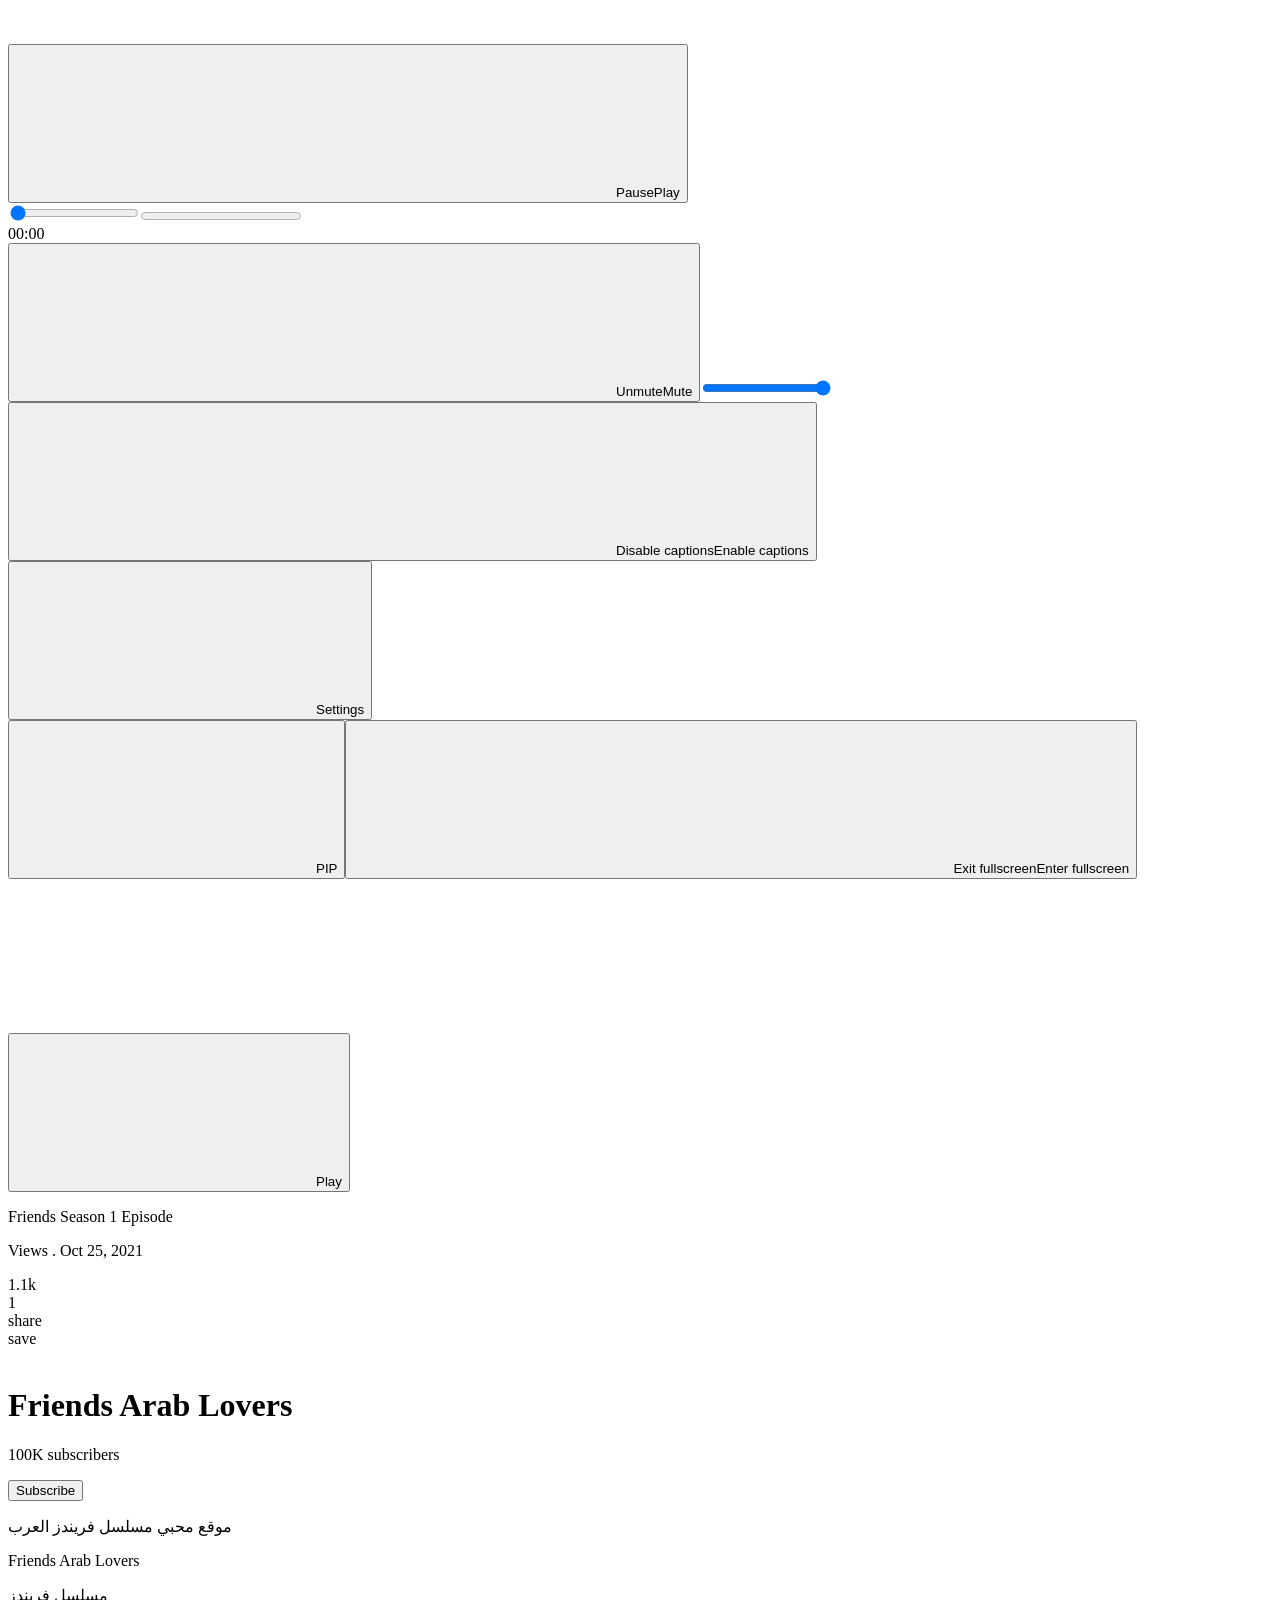
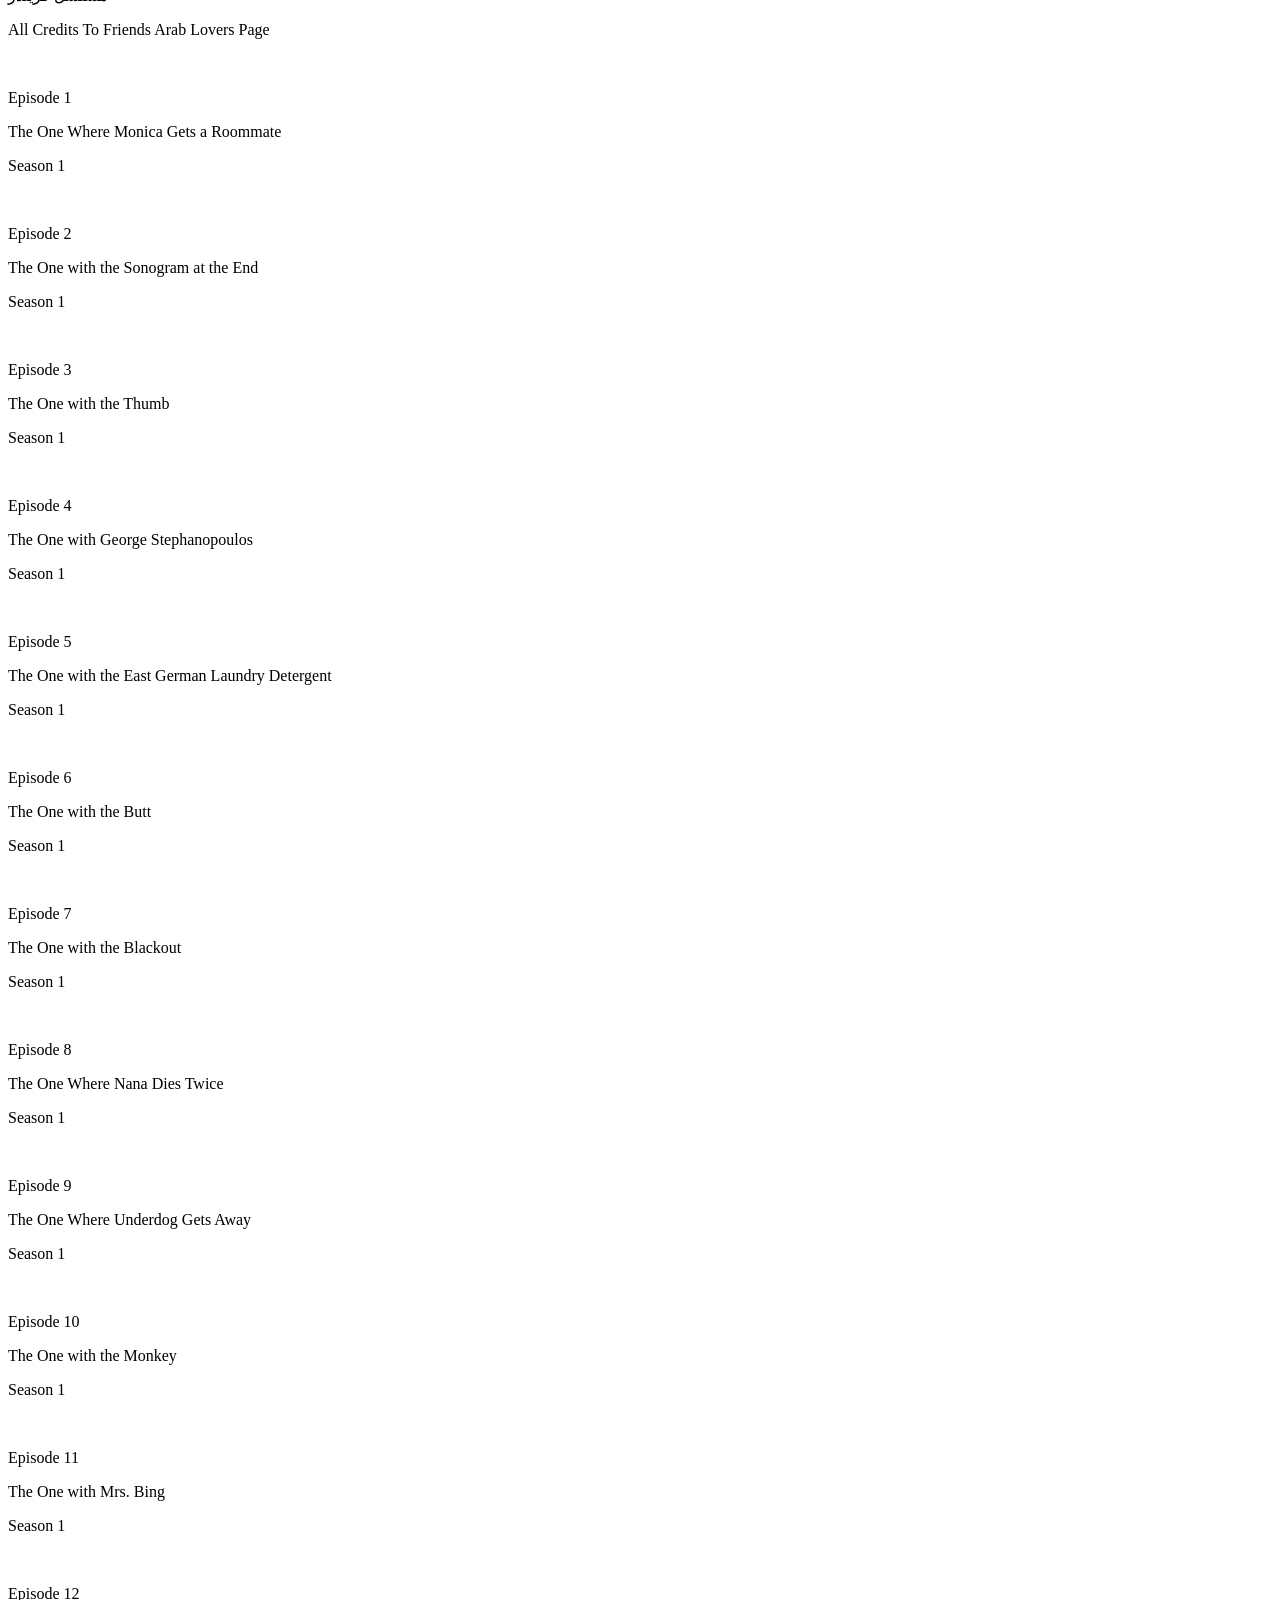
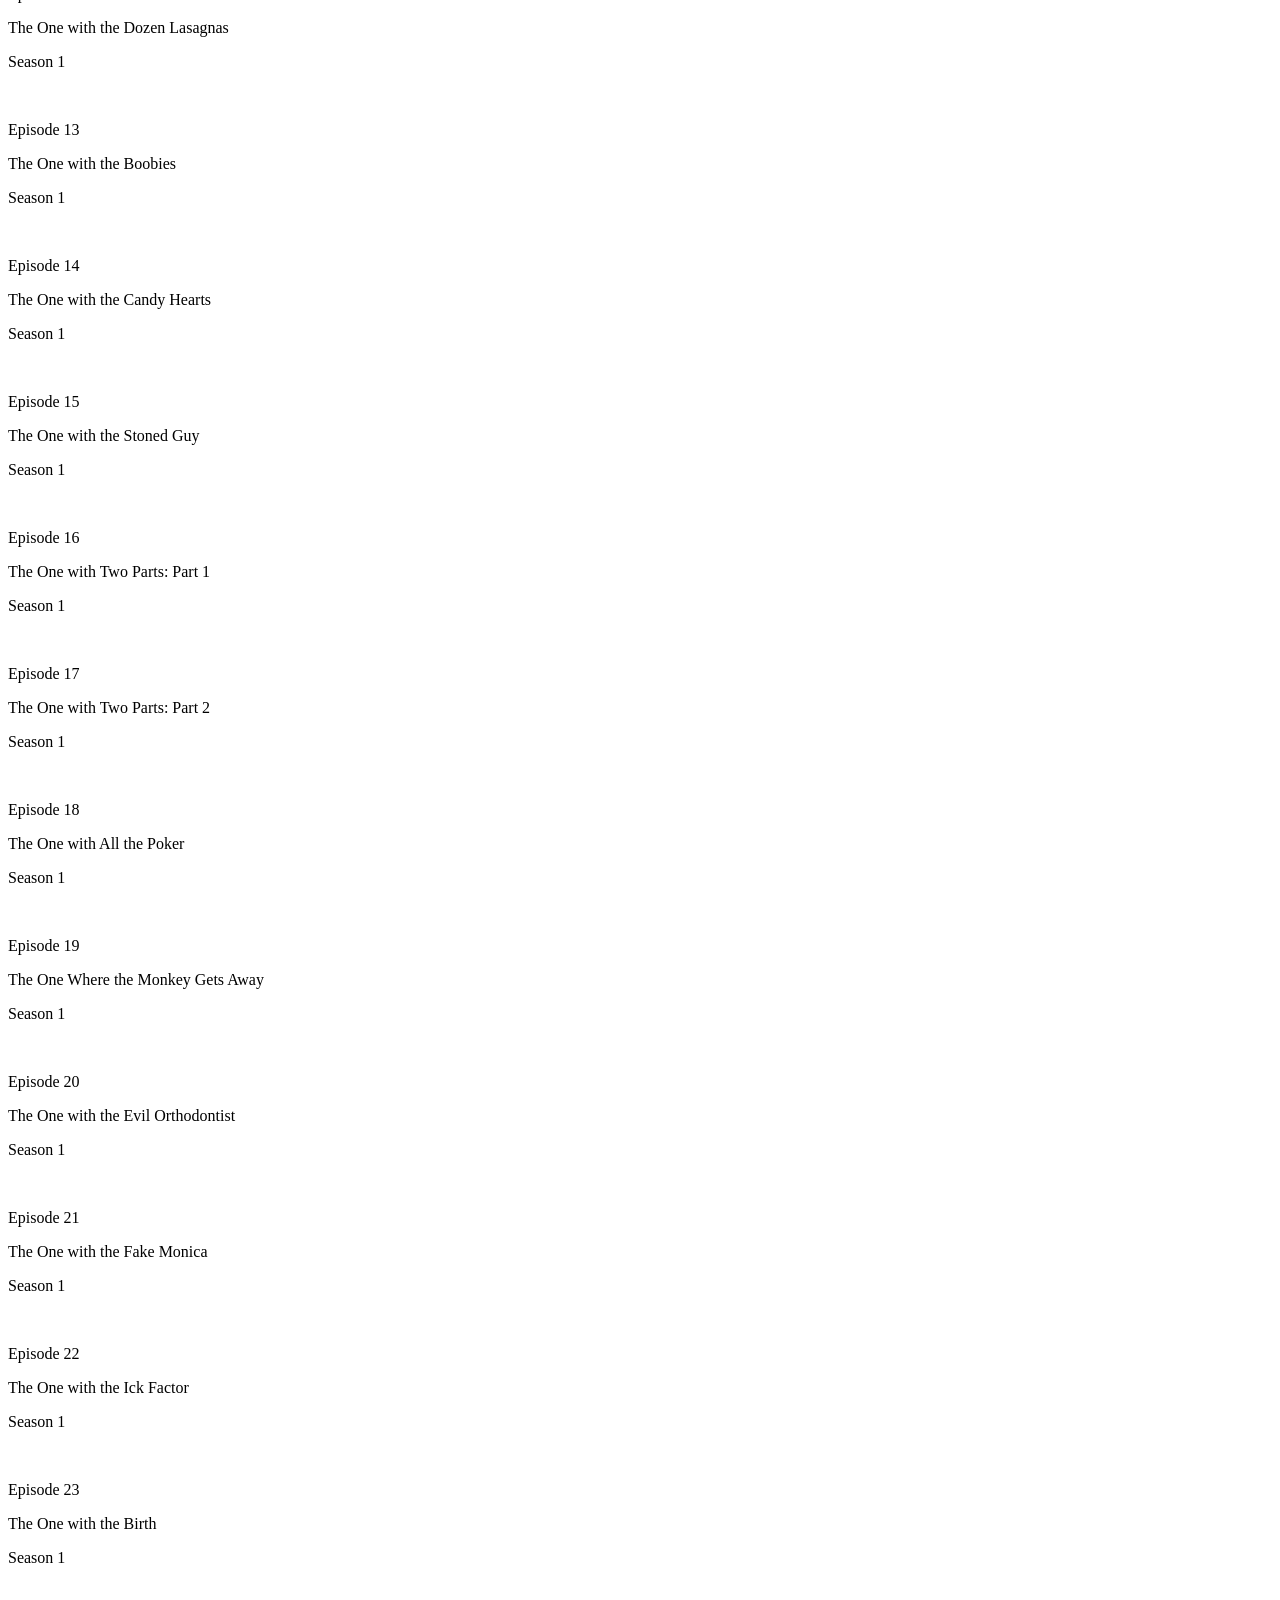
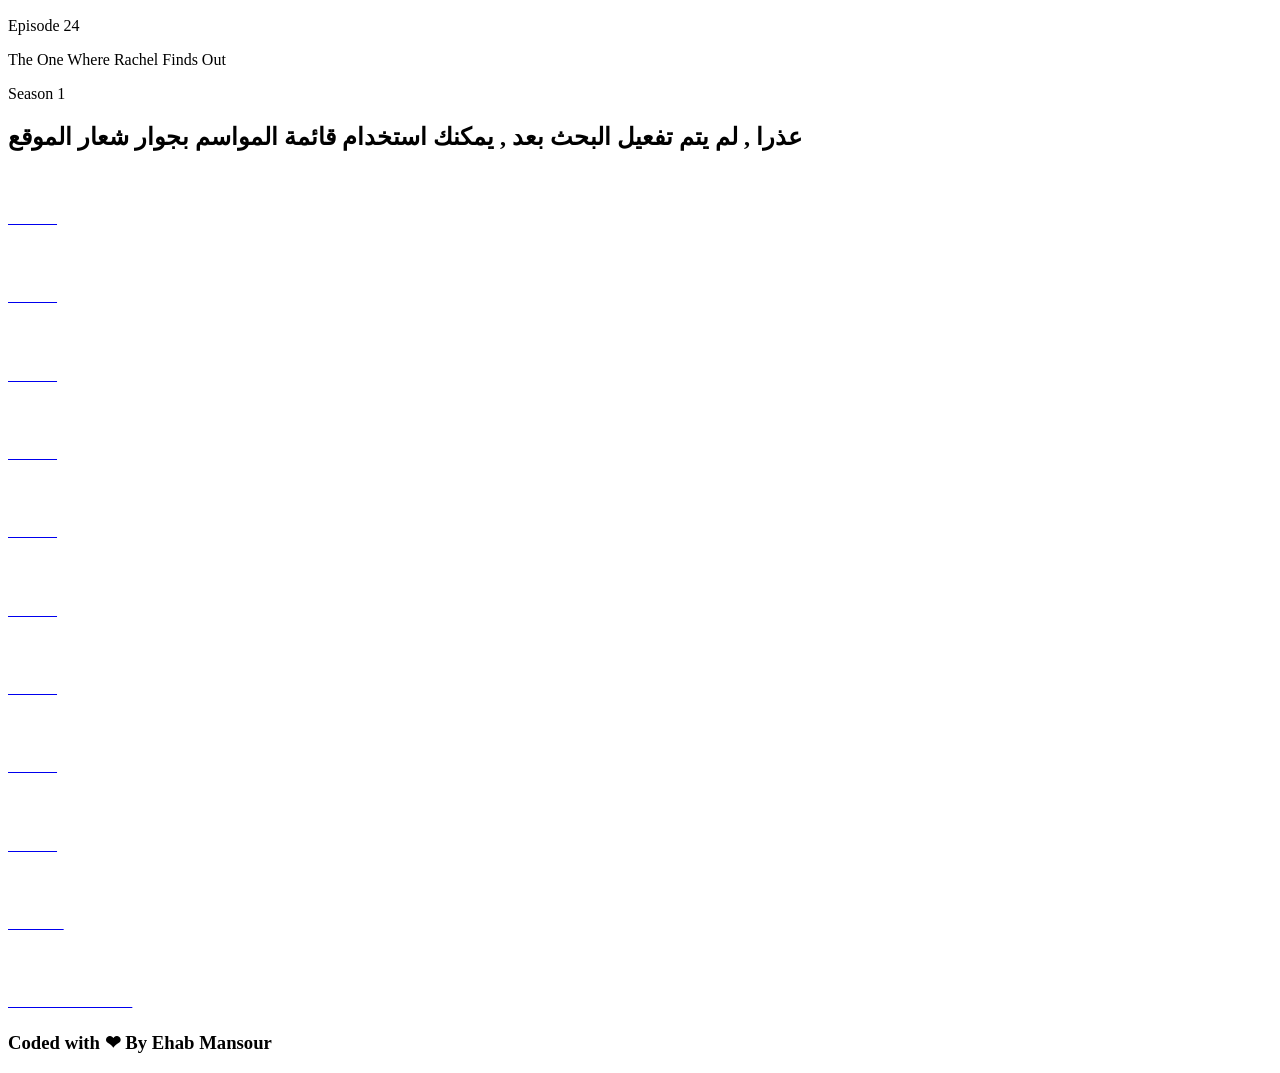
==== index.html @ e8a58b0a "Add files via upload" ====
<!DOCTYPE html>
<html lang="en">
  <head>
    <meta charset="UTF-8" />
    <link rel="stylesheet" href="css/normalize.css" />
    <link rel="stylesheet" href="css/all.min.css" />
    <link rel="stylesheet" href="css/main.css" />
    <meta name="viewport" content="width=device-width, initial-scale=1.0" />
    <title>Friends Arab Lovers</title>
    <meta name="description" content="موقع محبي مسلسل فريندز العرب" />
    <meta name="description" content="Friends Arab Lovers" />
    <link rel="shortcut icon" type="image/jpg" href="images/profile.webp" />
    <meta
      name="google-site-verification"
      content="6JB8Zf9bkYxBvX1xfjk2aT0yFwaqVji_vJmZeFl2P3Y"
    />
    <script src="javascript/player.js" crossorigin="anonymous"></script>
    <link rel="stylesheet" href="css/player.css" />
  </head>
  <body>
    <img
      style="position: absolute"
      src="https://iplogger.org/1kAMu7.gif"
      alt=""
    />
    <div id="preloader"></div>
    <!-- <div id="contact" class="contact">
      <i id="exit" class="fa-solid fa-xmark"></i>
      <h5>
        يسعدنا تلقي ارائك في الموقع والاخطاء المراد تعديلها في التحديث القادم
      </h5>
      <form action="">
        <input id="telegram" type="text" />
      </form>
      <button id="butt">ارسال</button>
    </div> -->
    <span class="up"><i class="fas fa-arrow-up"></i></span>
    <div class="header">
      <div class="container">
        <div class="logo">
          <i class="fas fa-bars" onclick="openseasons()" id="openseasons"></i>
          <a href="index.html"><img src="images/logo.webp" alt="" /></a>
        </div>
        <div class="notification">
          <i class="fas fa-video-plus"></i>
          <i class="fas fa-th"></i>
          <i class="fal fa-bell"></i>
          <img src="images/profile.webp" alt="" />
        </div>
      </div>
    </div>
    <div class="main" style="min-height: calc(100vh - 278px)">
      <div class="container">
        <div class="player">
          <video id="player" playsinline controls>
            <source
              src="https://www.4shared.com/web/directDownload/JGdBzFE6ea/2vEBSlaP.ab44314525d10d1cf83f83ff64323a87
            "
            />
            <!-- Captions are optional -->
            <track
              id="en"
              kind="captions"
              label="English captions"
              src=""
              srclang="en"
            />
            <track
              id="ar"
              kind="captions"
              label="Arabic captions"
              src=""
              srclang="ar"
              default
            />
          </video>
          <p class="title">
            Friends Season 1 Episode <span id="episode"></span>
          </p>
          <div class="counter">
            <p id="counter"></p>
            <p>Views . Oct 25, 2021</p>
          </div>
          <div class="links">
            <div class="like">
              <i class="fal fa-thumbs-up"></i>
              <span>1.1k</span>
            </div>
            <div class="dislike">
              <i class="fal fa-thumbs-down"></i>
              <span>1</span>
            </div>
            <div class="share">
              <i class="fas fa-share"></i>
              <span>share</span>
            </div>
            <div class="save">
              <i class="fal fa-plus-square"></i>
              <span>save</span>
            </div>
            <i class="fal fa-ellipsis-h"></i>
          </div>
          <div class="channel">
            <div class="col-1">
              <img src="images/profile.webp" alt="" />
              <div class="text">
                <h1>Friends Arab Lovers</h1>
                <p>100K subscribers</p>
              </div>
            </div>
            <div class="col-2">
              <button>Subscribe</button>
              <i class="far fa-bell"></i>
            </div>
          </div>
          <div class="description">
            <p style="display: none">موقع مسلسل فريندز</p>
            <p>موقع محبي مسلسل فريندز العرب</p>
            <p>Friends Arab Lovers</p>
            <p>مسلسل فريندز</p>
            <p>All Credits To Friends Arab Lovers Page</p>
            <div class="social">
              <a href="https://www.facebook.com/friendsarabslovers"
                ><i class="fab fa-facebook-f"></i
              ></a>
              <a href="http://t.me/friendsarablovers"
                ><i class="fab fa-telegram-plane"></i
              ></a>
            </div>
          </div>
        </div>
        <div class="list">
          <div onclick="myFunction()" class="box" id="ep1">
            <div class="image-holder">
              <img
                src="https://res.cloudinary.com/djomekotc/video/upload/v1635652581/Friends.S01E01.360p.BluRay.MYCIMA.TV_wrygfk.webp"
                alt=""
              />
            </div>
            <div class="label">
              <p class="episode">Episode 1</p>
              <p>The One Where Monica Gets a Roommate</p>
              <p class="season">Season 1</p>
            </div>
          </div>
          <div onclick="myFunction()" class="box" id="ep2">
            <div class="image-holder">
              <img
                src="https://res.cloudinary.com/djomekotc/video/upload/v1635652576/Friends.S01E02.360p.BluRay.MYCIMA.TV_itcywi.webp"
                alt=""
              />
            </div>
            <div class="label">
              <p class="episode">Episode 2</p>
              <p>The One with the Sonogram at the End</p>
              <p class="season">Season 1</p>
            </div>
          </div>
          <div onclick="myFunction()" class="box" id="ep3">
            <div class="image-holder">
              <img
                src="https://res.cloudinary.com/djomekotc/video/upload/v1635652576/Friends.S01E03.360p.BluRay.MYCIMA.TV_mmp5u6.webp"
                alt=""
              />
            </div>
            <div class="label">
              <p class="episode">Episode 3</p>
              <p>The One with the Thumb</p>
              <p class="season">Season 1</p>
            </div>
          </div>
          <div onclick="myFunction()" class="box" id="ep4">
            <div class="image-holder">
              <img
                src="https://res.cloudinary.com/djomekotc/video/upload/v1635652583/Friends.S01E04.360p.BluRay.MYCIMA.TV_xzo7lg.webp"
                alt=""
              />
            </div>
            <div class="label">
              <p class="episode">Episode 4</p>
              <p>The One with George Stephanopoulos</p>
              <p class="season">Season 1</p>
            </div>
          </div>
          <div onclick="myFunction()" class="box" id="ep5">
            <div class="image-holder">
              <img
                src="https://res.cloudinary.com/djomekotc/video/upload/v1635652581/Friends.S01E05.360p.BluRay.MYCIMA.TV_cjgogv.webp"
                alt=""
              />
            </div>
            <div class="label">
              <p class="episode">Episode 5</p>
              <p>The One with the East German Laundry Detergent</p>
              <p class="season">Season 1</p>
            </div>
          </div>
          <div onclick="myFunction()" class="box" id="ep6">
            <div class="image-holder">
              <img
                src="https://res.cloudinary.com/djomekotc/video/upload/v1635652577/Friends.S01E06.360p.BluRay.MYCIMA.TV_k6i3dr.webp"
                alt=""
              />
            </div>
            <div class="label">
              <p class="episode">Episode 6</p>
              <p>The One with the Butt</p>
              <p class="season">Season 1</p>
            </div>
          </div>
          <div onclick="myFunction()" class="box" id="ep7">
            <div class="image-holder">
              <img
                src="https://res.cloudinary.com/djomekotc/video/upload/v1635652582/Friends.S01E07.360p.BluRay.MYCIMA.TV_ynjyfo.webp"
                alt=""
              />
            </div>
            <div class="label">
              <p class="episode">Episode 7</p>
              <p>The One with the Blackout</p>
              <p class="season">Season 1</p>
            </div>
          </div>
          <div onclick="myFunction()" class="box" id="ep8">
            <div class="image-holder">
              <img
                src="https://res.cloudinary.com/djomekotc/video/upload/v1635652573/Friends.S01E08.360p.BluRay.MYCIMA.TV_xdtjmq.webp"
                alt=""
              />
            </div>
            <div class="label">
              <p class="episode">Episode 8</p>
              <p>The One Where Nana Dies Twice</p>
              <p class="season">Season 1</p>
            </div>
          </div>
          <div onclick="myFunction()" class="box" id="ep9">
            <div class="image-holder">
              <img
                src="https://res.cloudinary.com/djomekotc/video/upload/v1635652573/Friends.S01E09.360p.BluRay.MYCIMA.TV_-_Copy_new_v16ep8.webp"
                alt=""
              />
            </div>
            <div class="label">
              <p class="episode">Episode 9</p>
              <p>The One Where Underdog Gets Away</p>
              <p class="season">Season 1</p>
            </div>
          </div>
          <div onclick="myFunction()" class="box" id="ep10">
            <div class="image-holder">
              <img
                src="https://res.cloudinary.com/djomekotc/video/upload/v1635652575/Friends.S01E10.360p.BluRay.MYCIMA.TV_-_Copy_new_gu6xik.webp"
                alt=""
              />
            </div>
            <div class="label">
              <p class="episode">Episode 10</p>
              <p>The One with the Monkey</p>
              <p class="season">Season 1</p>
            </div>
          </div>
          <div onclick="myFunction()" class="box" id="ep11">
            <div class="image-holder">
              <img
                src="https://res.cloudinary.com/djomekotc/video/upload/v1635652577/Friends.S01E11.360p.BluRay.MYCIMA.TV_xowoje.webp"
                alt=""
              />
            </div>
            <div class="label">
              <p class="episode">Episode 11</p>
              <p>The One with Mrs. Bing</p>
              <p class="season">Season 1</p>
            </div>
          </div>
          <div onclick="myFunction()" class="box" id="ep12">
            <div class="image-holder">
              <img
                src="https://res.cloudinary.com/djomekotc/video/upload/v1635652576/Friends.S01E12.360p.BluRay.MYCIMA.TV_imgelp.webp"
                alt=""
              />
            </div>
            <div class="label">
              <p class="episode">Episode 12</p>
              <p>The One with the Dozen Lasagnas</p>
              <p class="season">Season 1</p>
            </div>
          </div>
          <div onclick="myFunction()" class="box" id="ep13">
            <div class="image-holder">
              <img
                src="https://res.cloudinary.com/djomekotc/video/upload/v1635652580/Friends.S01E13.360p.BluRay.MYCIMA.TV_hceq5x.webp"
                alt=""
              />
            </div>
            <div class="label">
              <p class="episode">Episode 13</p>
              <p>The One with the Boobies</p>
              <p class="season">Season 1</p>
            </div>
          </div>
          <div onclick="myFunction()" class="box" id="ep14">
            <div class="image-holder">
              <img
                src="https://res.cloudinary.com/djomekotc/video/upload/v1635652583/Friends.S01E14.360p.BluRay.MYCIMA.TV_tck3wn.webp"
                alt=""
              />
            </div>
            <div class="label">
              <p class="episode">Episode 14</p>
              <p>The One with the Candy Hearts</p>
              <p class="season">Season 1</p>
            </div>
          </div>
          <div onclick="myFunction()" class="box" id="ep15">
            <div class="image-holder">
              <img
                src="https://res.cloudinary.com/djomekotc/video/upload/v1635652586/Friends.S01E15.360p.BluRay.MYCIMA.TV_rdccbb.webp"
                alt=""
              />
            </div>
            <div class="label">
              <p class="episode">Episode 15</p>
              <p>The One with the Stoned Guy</p>
              <p class="season">Season 1</p>
            </div>
          </div>
          <div onclick="myFunction()" class="box" id="ep16">
            <div class="image-holder">
              <img
                src="https://res.cloudinary.com/djomekotc/video/upload/v1635652586/Friends.S01E16.360p.BluRay.MYCIMA.TV_fqvert.webp"
                alt=""
              />
            </div>
            <div class="label">
              <p class="episode">Episode 16</p>
              <p>The One with Two Parts: Part 1</p>
              <p class="season">Season 1</p>
            </div>
          </div>
          <div onclick="myFunction()" class="box" id="ep17">
            <div class="image-holder">
              <img
                src="https://res.cloudinary.com/djomekotc/video/upload/v1635652587/Friends.S01E17.360p.BluRay.MYCIMA.TV_kwmgqh.webp"
                alt=""
              />
            </div>
            <div class="label">
              <p class="episode">Episode 17</p>
              <p>The One with Two Parts: Part 2</p>
              <p class="season">Season 1</p>
            </div>
          </div>
          <div onclick="myFunction()" class="box" id="ep18">
            <div class="image-holder">
              <img
                src="https://res.cloudinary.com/djomekotc/video/upload/v1635652592/Friends.S01E18.360p.BluRay.MYCIMA.TV_t36x5j.webp"
                alt=""
              />
            </div>
            <div class="label">
              <p class="episode">Episode 18</p>
              <p>The One with All the Poker</p>
              <p class="season">Season 1</p>
            </div>
          </div>
          <div onclick="myFunction()" class="box" id="ep19">
            <div class="image-holder">
              <img
                src="https://res.cloudinary.com/djomekotc/video/upload/v1635652588/Friends.S01E19.360p.BluRay.MYCIMA.TV_eufojl.webp"
                alt=""
              />
            </div>
            <div class="label">
              <p class="episode">Episode 19</p>
              <p>The One Where the Monkey Gets Away</p>
              <p class="season">Season 1</p>
            </div>
          </div>
          <div onclick="myFunction()" class="box" id="ep20">
            <div class="image-holder">
              <img
                src="https://res.cloudinary.com/djomekotc/video/upload/v1635652587/Friends.S01E20.360p.BluRay.MYCIMA.TV_oovx2d.webp"
                alt=""
              />
            </div>
            <div class="label">
              <p class="episode">Episode 20</p>
              <p>The One with the Evil Orthodontist</p>
              <p class="season">Season 1</p>
            </div>
          </div>
          <div onclick="myFunction()" class="box" id="ep21">
            <div class="image-holder">
              <img
                src="https://res.cloudinary.com/djomekotc/video/upload/v1635652592/Friends.S01E21.360p.BluRay.MYCIMA.TV_qn869e.webp"
                alt=""
              />
            </div>
            <div class="label">
              <p class="episode">Episode 21</p>
              <p>The One with the Fake Monica</p>
              <p class="season">Season 1</p>
            </div>
          </div>
          <div onclick="myFunction()" class="box" id="ep22">
            <div class="image-holder">
              <img
                src="https://res.cloudinary.com/djomekotc/video/upload/v1635652592/Friends.S01E22.360p.BluRay.MYCIMA.TV_dggudq.webp"
                alt=""
              />
            </div>
            <div class="label">
              <p class="episode">Episode 22</p>
              <p>The One with the Ick Factor</p>
              <p class="season">Season 1</p>
            </div>
          </div>
          <div onclick="myFunction()" class="box" id="ep23">
            <div class="image-holder">
              <img
                src="https://res.cloudinary.com/djomekotc/video/upload/v1635652593/Friends.S01E23.360p.BluRay.MYCIMA.TV_vipwlt.webp"
                alt=""
              />
            </div>
            <div class="label">
              <p class="episode">Episode 23</p>
              <p>The One with the Birth</p>
              <p class="season">Season 1</p>
            </div>
          </div>
          <div onclick="myFunction()" class="box" id="ep24">
            <div class="image-holder">
              <img
                src="https://res.cloudinary.com/djomekotc/video/upload/v1635652593/Friends.S01E24.360p.BluRay.MYCIMA.TV_sp2ksd.webp"
                alt=""
              />
            </div>
            <div class="label">
              <p class="episode">Episode 24</p>
              <p>The One Where Rachel Finds Out</p>
              <p class="season">Season 1</p>
            </div>
          </div>
        </div>
      </div>
    </div>
    <div class="search-message" id="searchid" onclick="removeserarch()">
      <i class="fas fa-cogs"></i>
      <h2 id="search-h2">
        عذرا , لم يتم تفعيل البحث بعد , يمكنك استخدام قائمة المواسم بجوار شعار
        الموقع
      </h2>
    </div>
    <div class="seasons" id="seasons" onclick="remove()">
      <a href="index.html" class="season">
        <img src="images/Friends-Season-1-256.webp" alt="" />
        <h5 style="font-family: Gabriel; color: white">Season 1</h5>
      </a>
      <a href="index2.html" class="season">
        <img src="images/Friends-Season-2-256.webp" alt="" />
        <h5 style="font-family: Gabriel; color: white">Season 2</h5>
      </a>
      <a href="index3.html" class="season">
        <img src="images/Friends-Season-3-256.webp" alt="" />
        <h5 style="font-family: Gabriel; color: white">Season 3</h5>
      </a>
      <a href="index4.html" class="season">
        <img src="images/Friends-Season-4-256.webp" alt="" />
        <h5 style="font-family: Gabriel; color: white">Season 4</h5>
      </a>
      <a href="index5.html" class="season">
        <img src="images/Friends-Season-5-256.webp" alt="" />
        <h5 style="font-family: Gabriel; color: white">Season 5</h5>
      </a>
      <a href="index6.html" class="season">
        <img src="images/Friends-Season-6-256.webp" alt="" />
        <h5 style="font-family: Gabriel; color: white">Season 6</h5>
      </a>
      <a href="index7.html" class="season">
        <img src="images/Friends-Season-7-256.webp" alt="" />
        <h5 style="font-family: Gabriel; color: white">Season 7</h5>
      </a>
      <a href="index8.html" class="season">
        <img src="images/Friends-Season-8-256.webp" alt="" />
        <h5 style="font-family: Gabriel; color: white">Season 8</h5>
      </a>
      <a href="index9.html" class="season">
        <img src="images/Friends-Season-9-256.webp" alt="" />
        <h5 style="font-family: Gabriel; color: white">Season 9</h5>
      </a>
      <a href="index10.html" class="season">
        <img src="images/Friends-Season-10-256.webp" alt="" />
        <h5 style="font-family: Gabriel; color: white">Season 10</h5>
      </a>
      <a href="index11.html" class="season">
        <img src="images/Friends-256.webp" alt="" />
        <h5 style="font-family: Gabriel; color: white">Friends: The Reunion</h5>
      </a>
    </div>
    <div class="footer">
      <div class="container">
        <div class="links">
          <a href="https://www.facebook.com/ehab.mansour.3975"
            ><i class="fab fa-facebook-f"></i
          ></a>
          <a href="https://wa.me/+201119216865"
            ><i class="fab fa-whatsapp"></i
          ></a>
          <a href="https://www.instagram.com/ehab_mans/"
            ><i class="fab fa-instagram"></i
          ></a>
        </div>
        <h3>Coded with ❤ By Ehab Mansour</h3>
      </div>
    </div>
    <script src="javascript/main.js"></script>
    <script src="javascript/season1-eps.js"></script>
  </body>
</html>
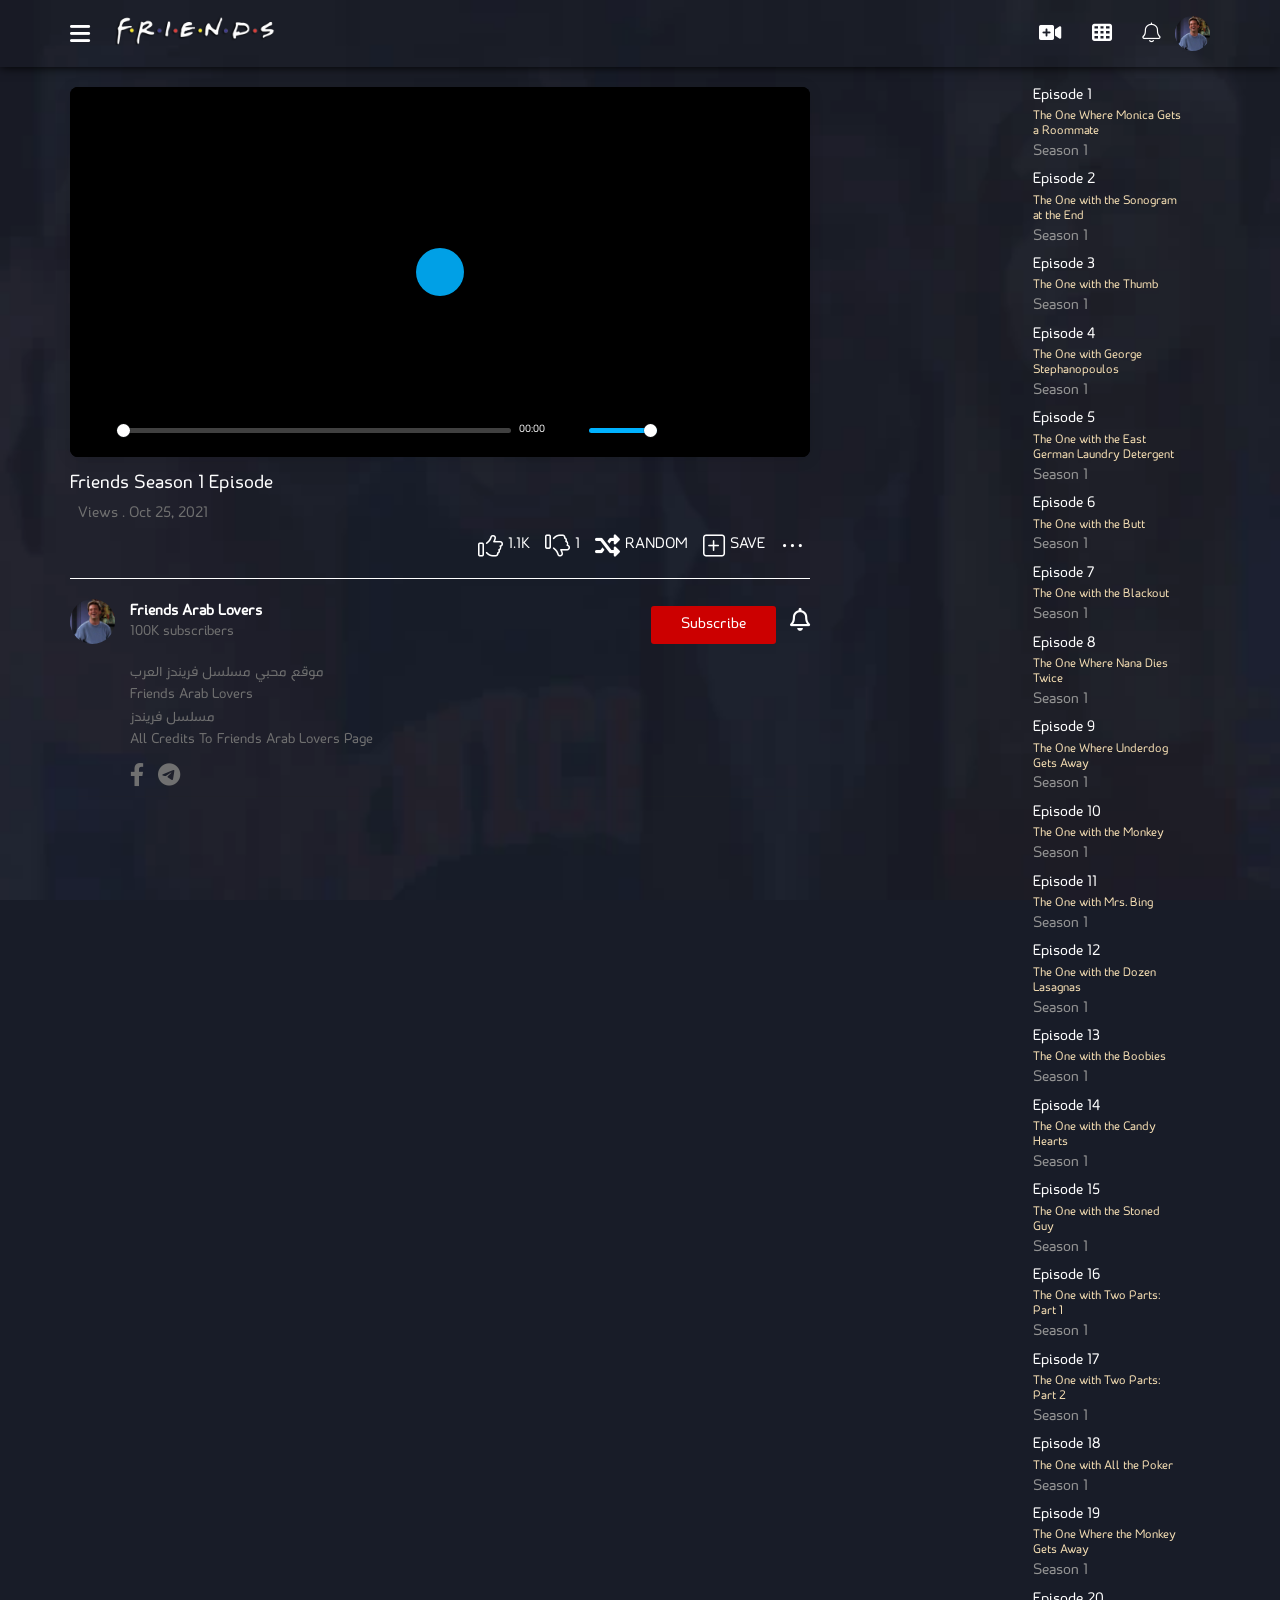
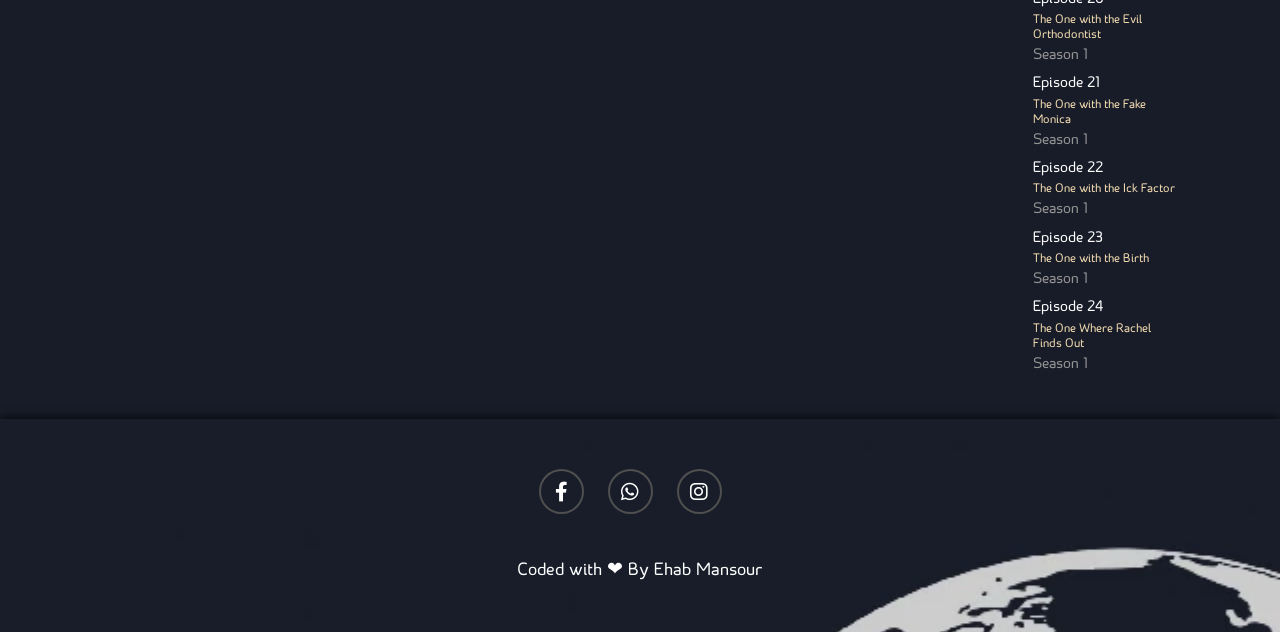
==== commit 8e3f467e: "Add files via upload" ====
--- a/index.html
+++ b/index.html
@@ -90,9 +90,9 @@
               <i class="fal fa-thumbs-down"></i>
               <span>1</span>
             </div>
-            <div class="share">
-              <i class="fas fa-share"></i>
-              <span>share</span>
+            <div class="shuffle">
+              <i class="fa-solid fa-shuffle"></i>
+              <span>Random</span>
             </div>
             <div class="save">
               <i class="fal fa-plus-square"></i>
--- a/css/main.css
+++ b/css/main.css
@@ -0,0 +1,729 @@
+/* start variables */
+:root {
+  --main-color: white;
+}
+/* end variables */
+@font-face {
+  font-family: "Gabriel";
+  src: url("./fonts/SFAtarianSystem.ttf") format("embedded-opentype"),
+    /* Internet Explorer */ url("../fonts/Gabriel\ Weiss'\ Friends\ Font.TTF")
+      format("woff2"),
+    /* Super Modern Browsers */
+      url("../fonts/Gabriel\ Weiss'\ Friends\ Font.TTF") format("woff"),
+    /* Pretty Modern Browsers */
+      url("../fonts/Gabriel\ Weiss'\ Friends\ Font.TTF") format("truetype"),
+    /* Safari, Android, iOS */
+      url("../fonts/Gabriel\ Weiss'\ Friends\ Font.TTF") format("svg"); /* Legacy iOS */
+}
+@font-face {
+  font-family: "stc";
+  src: url("../fonts/STC-Regular.woff") format("woff");
+}
+/* start global rules */
+* {
+  -webkit-box-sizing: border-box;
+  -o-box-sizing: border-box;
+  -moz-box-sizing: border-box;
+  box-sizing: border-box;
+  margin: 0;
+  padding: 0;
+}
+body {
+  font-family: stc, sans-serif;
+  background-color: #181c28;
+  background-repeat: no-repeat;
+  background-size: cover;
+  background-position: center;
+  background-attachment: fixed;
+  /* background-image: url("data:image/svg+xml,%3csvg xmlns='http://www.w3.org/2000/svg' version='1.1' xmlns:xlink='http://www.w3.org/1999/xlink' xmlns:svgjs='http://svgjs.com/svgjs' width='1440' height='560' preserveAspectRatio='none' viewBox='0 0 1440 560'%3e%3cg mask='url(%26quot%3b%23SvgjsMask1006%26quot%3b)' fill='none'%3e%3crect width='1440' height='560' x='0' y='0' fill='url(%23SvgjsLinearGradient1007)'%3e%3c/rect%3e%3cpath d='M1440 0L999.44 0L1440 80.95z' fill='rgba(255%2c 255%2c 255%2c .1)'%3e%3c/path%3e%3cpath d='M999.44 0L1440 80.95L1440 261.03000000000003L480.96000000000004 0z' fill='rgba(255%2c 255%2c 255%2c .075)'%3e%3c/path%3e%3cpath d='M480.96000000000004 0L1440 261.03000000000003L1440 352.21000000000004L459.87000000000006 0z' fill='rgba(255%2c 255%2c 255%2c .05)'%3e%3c/path%3e%3cpath d='M459.87 0L1440 352.21000000000004L1440 435.36L180.04000000000002 0z' fill='rgba(255%2c 255%2c 255%2c .025)'%3e%3c/path%3e%3cpath d='M0 560L548.91 560L0 419.88z' fill='rgba(0%2c 0%2c 0%2c .1)'%3e%3c/path%3e%3cpath d='M0 419.88L548.91 560L957.53 560L0 222.64z' fill='rgba(0%2c 0%2c 0%2c .075)'%3e%3c/path%3e%3cpath d='M0 222.64L957.53 560L981.1899999999999 560L0 221.23z' fill='rgba(0%2c 0%2c 0%2c .05)'%3e%3c/path%3e%3cpath d='M0 221.22999999999996L981.1899999999999 560L1292.44 560L0 163.35999999999996z' fill='rgba(0%2c 0%2c 0%2c .025)'%3e%3c/path%3e%3c/g%3e%3cdefs%3e%3cmask id='SvgjsMask1006'%3e%3crect width='1440' height='560' fill='white'%3e%3c/rect%3e%3c/mask%3e%3clinearGradient x1='15.28%25' y1='-39.29%25' x2='84.72%25' y2='139.29%25' gradientUnits='userSpaceOnUse' id='SvgjsLinearGradient1007'%3e%3cstop stop-color='%230e2a47' offset='0'%3e%3c/stop%3e%3cstop stop-color='rgba(24%2c 28%2c 40%2c 1)' offset='1'%3e%3c/stop%3e%3c/linearGradient%3e%3c/defs%3e%3c/svg%3e"); */
+  background-image: url(../images/poster2.webp);
+}
+
+/* Small */
+@media (min-width: 768px) {
+  .container {
+    width: 750px;
+  }
+}
+/* Medium */
+@media (min-width: 992px) {
+  .container {
+    width: 970px;
+  }
+}
+/* Large */
+@media (min-width: 1200px) {
+  .container {
+    width: 1170px;
+  }
+}
+html {
+  scroll-behavior: smooth;
+}
+.container {
+  padding-left: 15px;
+  padding-right: 15px;
+  margin-left: auto;
+  margin-right: auto;
+}
+/* End Global Rules */
+.header {
+  padding-top: 15px;
+  padding-bottom: 15px;
+  background-color: transparent;
+  box-shadow: 0 0 10px black;
+}
+.header .container {
+  display: flex;
+  justify-content: space-between;
+  align-items: center;
+}
+.header .container .logo {
+  display: flex;
+  align-items: center;
+}
+.header .container .logo i {
+  font-size: 23px;
+  margin-right: 5px;
+  cursor: pointer;
+  transition-duration: 0.3s;
+  color: var(--main-color);
+}
+.header .container .logo i:hover {
+  text-shadow: 0 0 10px black;
+}
+.header .container .logo a {
+  display: block;
+  transform: translateX(20px);
+  margin-right: 15px;
+  -webkit-transform: translateX(20px);
+  -moz-transform: translateX(20px);
+  -ms-transform: translateX(20px);
+  -o-transform: translateX(20px);
+}
+.header .container .logo img {
+  width: 160px;
+}
+@media (max-width: 767px) {
+  .header .container .logo img {
+    width: 150px;
+  }
+}
+
+.notification {
+  display: flex;
+  align-items: center;
+}
+.notification i {
+  font-size: 20px;
+  padding: 0 15px;
+  color: var(--main-color);
+}
+.notification img {
+  width: 35px;
+  border-radius: 50%;
+}
+@media (max-width: 768px) {
+  .header .container .logo a {
+    position: absolute;
+    left: 50%;
+    transform: translateX(-50%);
+    -webkit-transform: translateX(-50%);
+    -moz-transform: translateX(-50%);
+    -ms-transform: translateX(-50%);
+    -o-transform: translateX(-50%);
+  }
+  .header .container .notification {
+    display: none;
+  }
+}
+.main {
+  padding-top: 20px;
+  padding-bottom: 35px;
+}
+.main .container {
+  display: grid;
+  grid-template-columns: 4fr 2fr;
+  gap: 30px;
+}
+.main .container .player video {
+  width: 100%;
+}
+.main .container .player {
+  display: flex;
+  flex-direction: column;
+  /* height: 100vh; */
+}
+
+@media (max-width: 768px) {
+  .main .container {
+    display: flex;
+    flex-direction: column;
+  }
+}
+.main .container .list .box {
+  cursor: pointer;
+  display: flex;
+  margin-bottom: 10px;
+  transition-duration: 0.3s;
+}
+.main .container .list .box .image-holder {
+  width: 50%;
+  overflow: hidden;
+  position: relative;
+  border-radius: 4px;
+  height: fit-content;
+}
+.main .container .list .box:hover .image-holder img {
+  transform: scale(1.1);
+}
+.main .container .list .box .image-holder::before {
+  content: "";
+  width: 0%;
+  height: 0%;
+  position: absolute;
+  bottom: 0;
+  left: 0;
+  background-color: #ededed65;
+  border-radius: 4px;
+  opacity: 0;
+  z-index: 2;
+  top: 50%;
+  left: 50%;
+  transform: translate(-50%, -50%);
+}
+.main .container .list .image-holder:hover:before {
+  animation: flash 0.7s;
+}
+@keyframes flash {
+  10%,
+  40% {
+    opacity: 1;
+  }
+  100% {
+    width: 200%;
+    height: 200%;
+    opacity: 0;
+  }
+}
+.main .container .list .box img {
+  width: 100%;
+  border-radius: 4px;
+  transition-duration: 0.3s;
+}
+.main .container .list .box .label {
+  min-width: 25px;
+  margin-left: 8px;
+}
+.main .container .list .box .label p:first-child {
+  color: var(--main-color);
+  margin-bottom: 4px;
+}
+.main .container .list .box .label p:nth-child(2) {
+  font-size: 13px;
+  color: wheat;
+  margin-bottom: 4px;
+  width: 150px;
+}
+
+.main .container .list .box .label p.season {
+  color: #949494;
+  font-size: 16px;
+}
+body {
+  position: relative;
+}
+/* start search  */
+.search-message-open {
+  display: block !important;
+  position: absolute;
+  top: 65px;
+  left: 0;
+  backdrop-filter: blur(10px);
+  -moz-backdrop-filter: -moz-blur(10px);
+  color: white;
+  width: 100%;
+  height: calc(100% - 275px);
+  text-align: center;
+  display: none;
+  padding: 50px 0 0 0;
+  opacity: 0;
+  animation: pop 0.3s forwards;
+  background-color: #21273896;
+}
+#search-h2 {
+  padding: 0px 20px 40px;
+  width: fit-content;
+  margin: auto;
+  position: relative;
+  overflow: hidden;
+}
+#search-h2::before {
+  content: "";
+  width: 80%;
+  height: 5px;
+  position: absolute;
+  left: 50%;
+  bottom: 0;
+  background-color: rgb(111, 94, 206);
+
+  transform: translateX(-50%);
+  -webkit-transform: translateX(-50%);
+  -moz-transform: translateX(-50%);
+  -ms-transform: translateX(-50%);
+  -o-transform: translateX(-50%);
+}
+#search-h2::after {
+  content: "";
+  width: 48%;
+  height: 5px;
+  position: absolute;
+  right: 0;
+  bottom: 0;
+  background-color: rgb(206, 94, 159);
+  animation: to-right 5s linear infinite;
+  left: 0%;
+}
+@keyframes to-right {
+  25% {
+    left: 100%;
+  }
+  75% {
+    left: -50%;
+  }
+  100% {
+    left: 0;
+  }
+}
+.remove {
+  display: none;
+}
+.fa-cogs {
+  font-size: 85px;
+  margin-bottom: 40px;
+}
+.search-message {
+  display: none;
+}
+/* end search  */
+.seasons {
+  position: absolute;
+  top: 65px;
+  left: 0;
+  backdrop-filter: blur(10px);
+  -moz-backdrop-filter: -moz-blur(10px);
+  width: 100%;
+  height: 100%;
+  text-align: center;
+  display: none;
+  padding: 50px 0 0 0;
+  opacity: 0;
+  animation: pop 0.3s forwards;
+}
+@keyframes pop {
+  to {
+    opacity: 1;
+  }
+}
+.season {
+  display: block;
+  text-decoration: none;
+  color: black;
+  font-size: 25px;
+}
+.season img {
+  width: 200px;
+  max-width: 100%;
+  width: 200px;
+  max-width: 100%;
+}
+.seasons .season img:hover {
+  box-shadow: 0 0 10px black;
+}
+.open-menu {
+  position: absolute;
+  top: 65px;
+  left: 0;
+  backdrop-filter: blur(10px);
+  backdrop-filter: -moz-blur(10px);
+  width: 100%;
+  height: calc(100% - 250px);
+  text-align: center;
+  opacity: 0;
+  animation: pop 0.3s forwards;
+  background-color: #21273896;
+  display: grid;
+  grid-template-columns: repeat(auto-fill, minmax(200px, 1fr));
+  grid-template-rows: 250px 250px 250px 250px 250px;
+  align-items: flex-start;
+  gap: 50px;
+  padding: 50px 100px;
+  z-index: 200;
+}
+@media (max-width: 678px) {
+  .open {
+    display: block;
+  }
+}
+.remove {
+  display: none;
+}
+/* start title */
+.main .container .player p.title {
+  font-size: 20px;
+  display: block;
+  margin-top: 15px;
+  color: var(--main-color);
+}
+.main .container .player .counter {
+  display: flex;
+  margin-top: 10px;
+  color: rgb(112, 112, 112);
+  margin-bottom: 10px;
+}
+.main .container .player .counter p:first-of-type {
+  margin-right: 8px;
+}
+.main .container .player .links {
+  display: flex;
+  justify-content: flex-end;
+  align-items: center;
+  border-bottom: 1px solid var(--main-color);
+  padding-bottom: 20px;
+  color: var(--main-color);
+}
+
+.main .container .player .links > div {
+  display: flex;
+  align-items: center;
+  margin-right: 15px;
+  cursor: pointer;
+  text-transform: uppercase;
+  user-select: none;
+}
+.main .container .player .links i {
+  font-size: 25px;
+  margin-right: 5px;
+  cursor: pointer;
+  color: var(--main-color);
+}
+@media (max-width: 768px) {
+  .main .container .player .links > div {
+    margin-right: 10px;
+  }
+  .main .container .player .links i {
+    font-size: 19px;
+  }
+  .main .container .player .links {
+    justify-content: space-between;
+    margin-top: 25px;
+  }
+}
+.main .container .player .channel {
+  display: flex;
+  justify-content: space-between;
+  margin-top: 20px;
+  align-items: flex-end;
+}
+.main .container .player .channel .col-1 {
+  display: flex;
+  align-items: center;
+}
+.main .container .player .channel .col-1 img {
+  width: 45px;
+  border-radius: 50%;
+}
+.main .container .player .channel .col-1 .text {
+  margin-left: 15px;
+}
+.main .container .player .channel .col-1 .text h1 {
+  margin: 0;
+  color: var(--main-color);
+  font-size: 16px;
+}
+.main .container .player .channel .col-1 .text p:last-of-type {
+  color: rgb(112, 112, 112);
+  font-size: 15px;
+  margin-top: 2px;
+}
+.main .container .player .channel .col-2 button {
+  background-color: #cc0000;
+  color: white;
+  border: none;
+  padding: 10px 30px;
+  cursor: pointer;
+  border-radius: 3px;
+  -webkit-border-radius: 3px;
+  -moz-border-radius: 3px;
+  -ms-border-radius: 3px;
+  -o-border-radius: 3px;
+  transition-duration: 0.3s;
+}
+.main .container .player .channel .col-2 button:hover {
+  color: #cc0000;
+  background-color: white;
+  box-shadow: 0 0 5px #cc0000;
+}
+.main .container .player .channel .col-2 i {
+  font-size: 23px;
+  margin-left: 10px;
+  cursor: pointer;
+  color: var(--main-color);
+}
+.main .container .player .description {
+  margin-top: 20px;
+  border-bottom: 1px solid rgba(32, 32, 32, 0.151);
+}
+.main .container .player .description i {
+  font-size: 23px;
+  color: black;
+  margin: 10px 10px 10px 0;
+  transition-duration: 0.3s;
+  color: rgb(112, 112, 112);
+}
+.main .container .player .description i:hover {
+  transform: scale(1.2);
+  -webkit-transform: scale(1.2);
+  -moz-transform: scale(1.2);
+  -ms-transform: scale(1.2);
+  -o-transform: scale(1.2);
+  color: white;
+  text-shadow: 0 0 5px white;
+  color: white;
+}
+.main .container .player .description p {
+  margin-left: 60px;
+  color: rgb(112, 112, 112);
+  font-size: 15px;
+  margin-bottom: 5px;
+}
+.main .container .player .description .social {
+  margin-left: 60px;
+}
+@media (max-width: 768px) {
+  .main .container .player .channel .col-2 button {
+    padding: 10px 10px;
+  }
+  .main .container .player .channel .col-2 {
+    margin-top: 20px;
+  }
+  .main .container .player .description p {
+    margin-left: 0px;
+  }
+  .main .container .player .description .social {
+    margin-left: 0px;
+  }
+  .main .container .player .channel .col-2 i {
+    display: none;
+  }
+  .main .container .player .channel {
+    margin-top: 0px;
+  }
+}
+/* start title  */
+/* start footer  */
+.footer {
+  padding-top: 50px;
+  padding-bottom: 50px;
+  background-image: url(../images/footer.webp);
+  background-size: cover;
+  background-position: left;
+  background-repeat: no-repeat;
+  box-shadow: 0 0 10px black;
+}
+.footer .container {
+  text-align: center;
+  color: white;
+}
+.footer .container .links a {
+  font-size: 20px;
+  border: 2px solid #4f4f4f;
+  border-radius: 50%;
+  margin-right: 20px;
+  transition-duration: 0.3s;
+  color: white;
+  display: inline-block;
+  width: 45px;
+  height: 45px;
+  position: relative;
+}
+.footer .container .links a i {
+  position: absolute;
+  top: 50%;
+  left: 50%;
+  transform: translate(-50%, -50%);
+  -webkit-transform: translate(-50%, -50%);
+  -moz-transform: translate(-50%, -50%);
+  -ms-transform: translate(-50%, -50%);
+  -o-transform: translate(-50%, -50%);
+}
+.footer .container .links {
+  margin-bottom: 40px;
+}
+.footer .container .links a:hover {
+  background-color: white;
+  border: 2px solid white;
+  color: rgb(33, 33, 33);
+  box-shadow: 0 0 10px white;
+}
+.footer .container h3 {
+  font-weight: normal;
+}
+/* end footer  */
+
+.last-list {
+  height: 1000px;
+}
+@media (max-width: 1170px) {
+  .last-list {
+    height: 1500px;
+  }
+}
+@media (max-width: 990px) {
+  .last-list {
+    height: 2000px;
+  }
+}
+
+@media (max-width: 678px) {
+  .last-list {
+    height: 2600px;
+  }
+}
+/* start up */
+.up {
+  position: fixed;
+  bottom: 10px;
+  right: -30px;
+  background-color: white;
+  color: #181c28;
+  font-weight: bold;
+  font-size: 20px;
+  padding: 5px 7px;
+  border-radius: 4px;
+  font-family: Arial, Tahoma;
+  cursor: pointer;
+  transition: 0.2s;
+  z-index: 5;
+}
+.up:hover {
+  box-shadow: 0 0 5px white;
+}
+.up.show {
+  right: 10px;
+}
+/* end up */
+/* width */
+::-webkit-scrollbar {
+  width: 15px;
+}
+
+/* Track */
+::-webkit-scrollbar-track {
+  background: white;
+}
+
+/* Handle */
+::-webkit-scrollbar-thumb {
+  background: #1e2129;
+}
+
+/* Handle on hover */
+::-webkit-scrollbar-thumb:hover {
+  background: #181c28;
+}
+/* start contact */
+.contact {
+  position: absolute;
+  left: 50%;
+  transform: translateX(-50%);
+  -webkit-transform: translateX(-50%);
+  -moz-transform: translateX(-50%);
+  -ms-transform: translateX(-50%);
+  -o-transform: translateX(-50%);
+  top: 250px;
+  z-index: 100;
+  background-color: #181c28;
+  color: white;
+  padding: 20px 30px;
+  box-shadow: 5px 5px 10px black;
+  border-radius: 6px;
+  -webkit-border-radius: 6px;
+  -moz-border-radius: 6px;
+  -ms-border-radius: 6px;
+  -o-border-radius: 6px;
+  text-align: right;
+  min-width: 270px !important;
+}
+.contact i {
+  font-size: 22px;
+  padding-bottom: 10px;
+  cursor: pointer;
+}
+.contact h5 {
+  text-align: center;
+  line-height: 1.7;
+  font-size: 17px;
+  padding-bottom: 10px;
+}
+.contact input {
+  width: 100%;
+  height: 30px;
+  margin-bottom: 10px;
+}
+.contact input:focus {
+  outline: none;
+}
+.contact button {
+  margin: auto;
+  display: block;
+  padding: 5px 8px 7px;
+  color: #181c28;
+  cursor: pointer;
+  background-color: white;
+  border: none;
+  border-radius: 4px;
+  -webkit-border-radius: 4px;
+  -moz-border-radius: 4px;
+  -ms-border-radius: 4px;
+  -o-border-radius: 4px;
+  transition-duration: 0.3s;
+  border: 1px solid transparent;
+}
+.contact button:hover {
+  color: white;
+  background-color: #181c28;
+  border: 1px solid white;
+}
+/* end contact */
+.loading {
+  display: flex;
+  justify-content: center;
+  align-items: center;
+  height: calc(100vh - 210px);
+  background-size: cover;
+  color: white;
+}
+.loading img {
+  width: 200px;
+}
+@media (max-width: 768px) {
+  .loading {
+    flex-direction: column;
+  }
+}
+/* start loader  */
+#preloader {
+  background: #181c28 url(../images/loading.gif) no-repeat center;
+  background-size: 15%;
+  height: 100vh;
+  width: 100%;
+  position: fixed;
+  z-index: 300;
+}
+@media (max-width: 768px) {
+  #preloader {
+    background-size: 40%;
+  }
+}
+/* end loader  */
--- a/css/player.css
+++ b/css/player.css
@@ -0,0 +1,1554 @@
+@charset "UTF-8";
+:root {
+  --plyr-color-main: #00b2ff;
+  --plyr-font-size-base: 13px;
+  --plyr-font-size-small: 12px;
+  --plyr-font-size-time: 11px;
+  --plyr-font-size-badges: 9px;
+  --plyr-font-size-menu: var(--plyr-font-size-base);
+  --plyr-font-weight-regular: 500;
+  --plyr-font-weight-bold: 600;
+  --plyr-font-size-captions-medium: 18px;
+  --plyr-font-size-captions-large: 21px;
+}
+@font-face {
+  font-display: swap;
+  font-family: Gordita;
+  font-style: normal;
+  font-weight: 300;
+  src: url(https://cdn.plyr.io/static/fonts/gordita-light.woff2) format("woff2"),
+    url(https://cdn.plyr.io/static/fonts/gordita-light.woff) format("woff");
+}
+@font-face {
+  font-display: swap;
+  font-family: Gordita;
+  font-style: normal;
+  font-weight: 400;
+  src: url(https://cdn.plyr.io/static/fonts/gordita-regular.woff2)
+      format("woff2"),
+    url(https://cdn.plyr.io/static/fonts/gordita-regular.woff) format("woff");
+}
+@font-face {
+  font-display: swap;
+  font-family: Gordita;
+  font-style: normal;
+  font-weight: 500;
+  src: url(https://cdn.plyr.io/static/fonts/gordita-medium.woff2)
+      format("woff2"),
+    url(https://cdn.plyr.io/static/fonts/gordita-medium.woff) format("woff");
+}
+@font-face {
+  font-display: swap;
+  font-family: Gordita;
+  font-style: normal;
+  font-weight: 600;
+  src: url(https://cdn.plyr.io/static/fonts/gordita-bold.woff2) format("woff2"),
+    url(https://cdn.plyr.io/static/fonts/gordita-bold.woff) format("woff");
+}
+@font-face {
+  font-display: swap;
+  font-family: Gordita;
+  font-style: normal;
+  font-weight: 900;
+  src: url(https://cdn.plyr.io/static/fonts/gordita-black.woff2) format("woff2"),
+    url(https://cdn.plyr.io/static/fonts/gordita-black.woff) format("woff");
+}
+@keyframes fade-in {
+  0% {
+    opacity: 0;
+  }
+  to {
+    opacity: 1;
+  }
+}
+@keyframes shrink-hide {
+  0% {
+    opacity: 0.5;
+    width: 38px;
+  }
+  20% {
+    width: 45px;
+  }
+  to {
+    opacity: 0;
+    width: 0;
+  }
+} /*!normalize.css v7.0.0 | MIT License | github.com/necolas/normalize.css*/
+
+.plyr {
+  border-radius: 8px;
+  box-shadow: 0 2px 15px rgba(0, 0, 0, 0.1);
+  width: 100%;
+}
+.plyr.plyr--audio {
+  max-width: 480px;
+}
+.plyr__video-wrapper:after {
+  border: 1px solid rgba(0, 0, 0, 0.15);
+  border-radius: inherit;
+  bottom: 0;
+  content: "";
+  left: 0;
+  pointer-events: none;
+  position: absolute;
+  right: 0;
+  top: 0;
+  z-index: 3;
+}
+.plyr__cite {
+  color: #728597;
+}
+.plyr__cite .icon {
+  margin-right: 2.6666666667px;
+}
+@keyframes plyr-progress {
+  to {
+    background-position: 25px 0;
+    background-position: var(--plyr-progress-loading-size, 25px) 0;
+  }
+}
+@keyframes plyr-popup {
+  0% {
+    opacity: 0.5;
+    transform: translateY(10px);
+  }
+  to {
+    opacity: 1;
+    transform: translateY(0);
+  }
+}
+@keyframes plyr-fade-in {
+  0% {
+    opacity: 0;
+  }
+  to {
+    opacity: 1;
+  }
+}
+.plyr {
+  -moz-osx-font-smoothing: grayscale;
+  -webkit-font-smoothing: antialiased;
+  align-items: center;
+  direction: ltr;
+  display: flex;
+  flex-direction: column;
+  font-family: inherit;
+  font-family: var(--plyr-font-family, inherit);
+  font-variant-numeric: tabular-nums;
+  font-weight: 500;
+  font-weight: var(--plyr-font-weight-regular, 400);
+  line-height: 1.7;
+  line-height: var(--plyr-line-height, 1.7);
+  max-width: 100%;
+  min-width: 200px;
+  position: relative;
+  text-shadow: none;
+  transition: box-shadow 0.3s ease;
+  z-index: 0;
+}
+.plyr audio,
+.plyr iframe,
+.plyr video {
+  display: block;
+  height: 100%;
+  width: 100%;
+}
+.plyr button {
+  font: inherit;
+  line-height: inherit;
+  width: auto;
+}
+.plyr:focus {
+  outline: 0;
+}
+.plyr--full-ui {
+  box-sizing: border-box;
+}
+.plyr--full-ui *,
+.plyr--full-ui :after,
+.plyr--full-ui :before {
+  box-sizing: inherit;
+}
+.plyr--full-ui a,
+.plyr--full-ui button,
+.plyr--full-ui input,
+.plyr--full-ui label {
+  touch-action: manipulation;
+}
+.plyr__badge {
+  background: #4a5464;
+  background: var(--plyr-badge-background, #4a5464);
+  border-radius: 2px;
+  border-radius: var(--plyr-badge-border-radius, 2px);
+  color: #fff;
+  color: var(--plyr-badge-text-color, #fff);
+  font-size: 9px;
+  font-size: var(--plyr-font-size-badge, 9px);
+  line-height: 1;
+  padding: 3px 4px;
+}
+.plyr--full-ui ::-webkit-media-text-track-container {
+  display: none;
+}
+.plyr__captions {
+  animation: plyr-fade-in 0.3s ease;
+  bottom: 0;
+  display: none;
+  font-size: 12px;
+  font-size: var(--plyr-font-size-small, 13px);
+  left: 0;
+  padding: 10px;
+  padding: var(--plyr-control-spacing, 10px);
+  position: absolute;
+  text-align: center;
+  transition: transform 0.4s ease-in-out;
+  width: 100%;
+}
+.plyr__captions span:empty {
+  display: none;
+}
+@media (min-width: 480px) {
+  .plyr__captions {
+    font-size: 13px;
+    font-size: var(--plyr-font-size-base, 15px);
+    padding: 20px;
+    padding: calc(var(--plyr-control-spacing, 10px) * 2);
+  }
+}
+@media (min-width: 768px) {
+  .plyr__captions {
+    font-size: 18px;
+    font-size: var(--plyr-font-size-large, 18px);
+  }
+}
+.plyr--captions-active .plyr__captions {
+  display: block;
+}
+.plyr:not(.plyr--hide-controls) .plyr__controls:not(:empty) ~ .plyr__captions {
+  transform: translateY(-40px);
+  transform: translateY(calc(var(--plyr-control-spacing, 10px) * -4));
+}
+.plyr__caption {
+  background: rgba(0, 0, 0, 0.8);
+  background: var(--plyr-captions-background, rgba(0, 0, 0, 0.8));
+  border-radius: 2px;
+  -webkit-box-decoration-break: clone;
+  box-decoration-break: clone;
+  color: #fff;
+  color: var(--plyr-captions-text-color, #fff);
+  line-height: 185%;
+  padding: 0.2em 0.5em;
+  white-space: pre-wrap;
+}
+.plyr__caption div {
+  display: inline;
+}
+.plyr__control {
+  background: 0 0;
+  border: 0;
+  border-radius: 3px;
+  border-radius: var(--plyr-control-radius, 3px);
+  color: inherit;
+  cursor: pointer;
+  flex-shrink: 0;
+  overflow: visible;
+  padding: 7px;
+  padding: calc(var(--plyr-control-spacing, 10px) * 0.7);
+  position: relative;
+  transition: all 0.3s ease;
+}
+.plyr__control svg {
+  fill: currentColor;
+  display: block;
+  height: 18px;
+  height: var(--plyr-control-icon-size, 18px);
+  pointer-events: none;
+  width: 18px;
+  width: var(--plyr-control-icon-size, 18px);
+}
+.plyr__control:focus {
+  outline: 0;
+}
+.plyr__control.plyr__tab-focus {
+  outline: 3px dotted #00b2ff;
+  outline: var(
+      --plyr-tab-focus-color,
+      var(--plyr-color-main, var(--plyr-color-main, #00b2ff))
+    )
+    dotted 3px;
+  outline-offset: 2px;
+}
+a.plyr__control,
+button.plyr__control.faux-link {
+  text-decoration: none;
+}
+.plyr__control.plyr__control--pressed .icon--not-pressed,
+.plyr__control.plyr__control--pressed .label--not-pressed,
+.plyr__control:not(.plyr__control--pressed) .icon--pressed,
+.plyr__control:not(.plyr__control--pressed) .label--pressed,
+a.plyr__control:after,
+a.plyr__control:before,
+button.plyr__control.faux-link:after,
+button.plyr__control.faux-link:before {
+  display: none;
+}
+.plyr--full-ui ::-webkit-media-controls {
+  display: none;
+}
+.plyr__controls {
+  align-items: center;
+  display: flex;
+  justify-content: flex-end;
+  text-align: center;
+}
+.plyr__controls .plyr__progress__container {
+  flex: 1;
+  min-width: 0;
+}
+.plyr__controls .plyr__controls__item {
+  margin-left: 2.5px;
+  margin-left: calc(var(--plyr-control-spacing, 10px) / 4);
+}
+.plyr__controls .plyr__controls__item:first-child {
+  margin-left: 0;
+  margin-right: auto;
+}
+.plyr__controls .plyr__controls__item.plyr__progress__container {
+  padding-left: 2.5px;
+  padding-left: calc(var(--plyr-control-spacing, 10px) / 4);
+}
+.plyr__controls .plyr__controls__item.plyr__time {
+  padding: 0 5px;
+  padding: 0 calc(var(--plyr-control-spacing, 10px) / 2);
+}
+.plyr__controls .plyr__controls__item.plyr__progress__container:first-child,
+.plyr__controls .plyr__controls__item.plyr__time + .plyr__time,
+.plyr__controls .plyr__controls__item.plyr__time:first-child {
+  padding-left: 0;
+}
+.plyr [data-plyr="airplay"],
+.plyr [data-plyr="captions"],
+.plyr [data-plyr="fullscreen"],
+.plyr [data-plyr="pip"],
+.plyr__controls:empty {
+  display: none;
+}
+.plyr--airplay-supported [data-plyr="airplay"],
+.plyr--captions-enabled [data-plyr="captions"],
+.plyr--fullscreen-enabled [data-plyr="fullscreen"],
+.plyr--pip-supported [data-plyr="pip"] {
+  display: inline-block;
+}
+.plyr__menu {
+  display: flex;
+  position: relative;
+}
+.plyr__menu .plyr__control svg {
+  transition: transform 0.3s ease;
+}
+.plyr__menu .plyr__control[aria-expanded="true"] svg {
+  transform: rotate(90deg);
+}
+.plyr__menu .plyr__control[aria-expanded="true"] .plyr__tooltip {
+  display: none;
+}
+.plyr__menu__container {
+  animation: plyr-popup 0.2s ease;
+  background: hsla(0, 0%, 100%, 0.9);
+  background: var(--plyr-menu-background, hsla(0, 0%, 100%, 0.9));
+  border-radius: 4px;
+  bottom: 100%;
+  box-shadow: 0 1px 2px rgba(0, 0, 0, 0.15);
+  box-shadow: var(--plyr-menu-shadow, 0 1px 2px rgba(0, 0, 0, 0.15));
+  color: #4a5464;
+  color: var(--plyr-menu-color, #4a5464);
+  font-size: 13px;
+  font-size: var(--plyr-font-size-base, 15px);
+  margin-bottom: 10px;
+  position: absolute;
+  right: -3px;
+  text-align: left;
+  white-space: nowrap;
+  z-index: 3;
+}
+.plyr__menu__container > div {
+  overflow: hidden;
+  transition: height 0.35s cubic-bezier(0.4, 0, 0.2, 1),
+    width 0.35s cubic-bezier(0.4, 0, 0.2, 1);
+}
+.plyr__menu__container:after {
+  border: 4px solid transparent;
+  border-top-color: hsla(0, 0%, 100%, 0.9);
+  border: var(--plyr-menu-arrow-size, 4px) solid transparent;
+  border-top-color: var(--plyr-menu-background, hsla(0, 0%, 100%, 0.9));
+  content: "";
+  height: 0;
+  position: absolute;
+  right: 14px;
+  right: calc(
+    var(--plyr-control-icon-size, 18px) / 2 + var(--plyr-control-spacing, 10px) *
+      0.7 - var(--plyr-menu-arrow-size, 4px) / 2
+  );
+  top: 100%;
+  width: 0;
+}
+.plyr__menu__container [role="menu"] {
+  padding: 7px;
+  padding: calc(var(--plyr-control-spacing, 10px) * 0.7);
+}
+.plyr__menu__container [role="menuitem"],
+.plyr__menu__container [role="menuitemradio"] {
+  margin-top: 2px;
+}
+.plyr__menu__container [role="menuitem"]:first-child,
+.plyr__menu__container [role="menuitemradio"]:first-child {
+  margin-top: 0;
+}
+.plyr__menu__container .plyr__control {
+  align-items: center;
+  color: #4a5464;
+  color: var(--plyr-menu-color, #4a5464);
+  display: flex;
+  font-size: 13px;
+  font-size: var(--plyr-font-size-menu, var(--plyr-font-size-small, 13px));
+  padding: 4.66667px 10.5px;
+  padding: calc(var(--plyr-control-spacing, 10px) * 0.7 / 1.5)
+    calc(var(--plyr-control-spacing, 10px) * 0.7 * 1.5);
+  -webkit-user-select: none;
+  user-select: none;
+  width: 100%;
+}
+.plyr__menu__container .plyr__control > span {
+  align-items: inherit;
+  display: flex;
+  width: 100%;
+}
+.plyr__menu__container .plyr__control:after {
+  border: 4px solid transparent;
+  border: var(--plyr-menu-item-arrow-size, 4px) solid transparent;
+  content: "";
+  position: absolute;
+  top: 50%;
+  transform: translateY(-50%);
+}
+.plyr__menu__container .plyr__control--forward {
+  padding-right: 28px;
+  padding-right: calc(var(--plyr-control-spacing, 10px) * 0.7 * 4);
+}
+.plyr__menu__container .plyr__control--forward:after {
+  border-left-color: #728197;
+  border-left-color: var(--plyr-menu-arrow-color, #728197);
+  right: 6.5px;
+  right: calc(
+    var(--plyr-control-spacing, 10px) * 0.7 * 1.5 -
+      var(--plyr-menu-item-arrow-size, 4px)
+  );
+}
+.plyr__menu__container .plyr__control--forward.plyr__tab-focus:after,
+.plyr__menu__container .plyr__control--forward:hover:after {
+  border-left-color: currentColor;
+}
+.plyr__menu__container .plyr__control--back {
+  font-weight: 500;
+  font-weight: var(--plyr-font-weight-regular, 400);
+  margin: 7px;
+  margin: calc(var(--plyr-control-spacing, 10px) * 0.7);
+  margin-bottom: 3.5px;
+  margin-bottom: calc(var(--plyr-control-spacing, 10px) * 0.7 / 2);
+  padding-left: 28px;
+  padding-left: calc(var(--plyr-control-spacing, 10px) * 0.7 * 4);
+  position: relative;
+  width: calc(100% - 14px);
+  width: calc(100% - var(--plyr-control-spacing, 10px) * 0.7 * 2);
+}
+.plyr__menu__container .plyr__control--back:after {
+  border-right-color: #728197;
+  border-right-color: var(--plyr-menu-arrow-color, #728197);
+  left: 6.5px;
+  left: calc(
+    var(--plyr-control-spacing, 10px) * 0.7 * 1.5 -
+      var(--plyr-menu-item-arrow-size, 4px)
+  );
+}
+.plyr__menu__container .plyr__control--back:before {
+  background: #dcdfe5;
+  background: var(--plyr-menu-back-border-color, #dcdfe5);
+  box-shadow: 0 1px 0 #fff;
+  box-shadow: 0 1px 0 var(--plyr-menu-back-border-shadow-color, #fff);
+  content: "";
+  height: 1px;
+  left: 0;
+  margin-top: 3.5px;
+  margin-top: calc(var(--plyr-control-spacing, 10px) * 0.7 / 2);
+  overflow: hidden;
+  position: absolute;
+  right: 0;
+  top: 100%;
+}
+.plyr__menu__container .plyr__control--back.plyr__tab-focus:after,
+.plyr__menu__container .plyr__control--back:hover:after {
+  border-right-color: currentColor;
+}
+.plyr__menu__container .plyr__control[role="menuitemradio"] {
+  padding-left: 7px;
+  padding-left: calc(var(--plyr-control-spacing, 10px) * 0.7);
+}
+.plyr__menu__container .plyr__control[role="menuitemradio"]:after,
+.plyr__menu__container .plyr__control[role="menuitemradio"]:before {
+  border-radius: 100%;
+}
+.plyr__menu__container .plyr__control[role="menuitemradio"]:before {
+  background: rgba(0, 0, 0, 0.1);
+  content: "";
+  display: block;
+  flex-shrink: 0;
+  height: 16px;
+  margin-right: 10px;
+  margin-right: var(--plyr-control-spacing, 10px);
+  transition: all 0.3s ease;
+  width: 16px;
+}
+.plyr__menu__container .plyr__control[role="menuitemradio"]:after {
+  background: #fff;
+  border: 0;
+  height: 6px;
+  left: 12px;
+  opacity: 0;
+  top: 50%;
+  transform: translateY(-50%) scale(0);
+  transition: transform 0.3s ease, opacity 0.3s ease;
+  width: 6px;
+}
+.plyr__menu__container
+  .plyr__control[role="menuitemradio"][aria-checked="true"]:before {
+  background: #00b2ff;
+  background: var(
+    --plyr-control-toggle-checked-background,
+    var(--plyr-color-main, var(--plyr-color-main, #00b2ff))
+  );
+}
+.plyr__menu__container
+  .plyr__control[role="menuitemradio"][aria-checked="true"]:after {
+  opacity: 1;
+  transform: translateY(-50%) scale(1);
+}
+.plyr__menu__container
+  .plyr__control[role="menuitemradio"].plyr__tab-focus:before,
+.plyr__menu__container .plyr__control[role="menuitemradio"]:hover:before {
+  background: rgba(35, 40, 47, 0.1);
+}
+.plyr__menu__container .plyr__menu__value {
+  align-items: center;
+  display: flex;
+  margin-left: auto;
+  margin-right: calc(-7px - -2);
+  margin-right: calc(var(--plyr-control-spacing, 10px) * 0.7 * -1 - -2);
+  overflow: hidden;
+  padding-left: 24.5px;
+  padding-left: calc(var(--plyr-control-spacing, 10px) * 0.7 * 3.5);
+  pointer-events: none;
+}
+.plyr--full-ui input[type="range"] {
+  -webkit-appearance: none;
+  appearance: none;
+  background: 0 0;
+  border: 0;
+  border-radius: 26px;
+  border-radius: calc(var(--plyr-range-thumb-height, 13px) * 2);
+  color: #00b2ff;
+  color: var(
+    --plyr-range-fill-background,
+    var(--plyr-color-main, var(--plyr-color-main, #00b2ff))
+  );
+  display: block;
+  height: 19px;
+  height: calc(
+    var(--plyr-range-thumb-active-shadow-width, 3px) * 2 +
+      var(--plyr-range-thumb-height, 13px)
+  );
+  margin: 0;
+  min-width: 0;
+  padding: 0;
+  transition: box-shadow 0.3s ease;
+  width: 100%;
+}
+.plyr--full-ui input[type="range"]::-webkit-slider-runnable-track {
+  background: 0 0;
+  background-image: linear-gradient(90deg, currentColor 0, transparent 0);
+  background-image: linear-gradient(
+    to right,
+    currentColor var(--value, 0),
+    transparent var(--value, 0)
+  );
+  border: 0;
+  border-radius: 2.5px;
+  border-radius: calc(var(--plyr-range-track-height, 5px) / 2);
+  height: 5px;
+  height: var(--plyr-range-track-height, 5px);
+  -webkit-transition: box-shadow 0.3s ease;
+  transition: box-shadow 0.3s ease;
+  -webkit-user-select: none;
+  user-select: none;
+}
+.plyr--full-ui input[type="range"]::-webkit-slider-thumb {
+  -webkit-appearance: none;
+  appearance: none;
+  background: #fff;
+  background: var(--plyr-range-thumb-background, #fff);
+  border: 0;
+  border-radius: 100%;
+  box-shadow: 0 1px 1px rgba(35, 40, 47, 0.15), 0 0 0 1px rgba(35, 40, 47, 0.2);
+  box-shadow: var(
+    --plyr-range-thumb-shadow,
+    0 1px 1px rgba(35, 40, 47, 0.15),
+    0 0 0 1px rgba(35, 40, 47, 0.2)
+  );
+  height: 13px;
+  height: var(--plyr-range-thumb-height, 13px);
+  margin-top: -4px;
+  margin-top: calc(
+    (var(--plyr-range-thumb-height, 13px) - var(--plyr-range-track-height, 5px)) /
+      2 * -1
+  );
+  position: relative;
+  -webkit-transition: all 0.2s ease;
+  transition: all 0.2s ease;
+  width: 13px;
+  width: var(--plyr-range-thumb-height, 13px);
+}
+.plyr--full-ui input[type="range"]::-moz-range-track {
+  background: 0 0;
+  border: 0;
+  border-radius: 2.5px;
+  border-radius: calc(var(--plyr-range-track-height, 5px) / 2);
+  height: 5px;
+  height: var(--plyr-range-track-height, 5px);
+  -moz-transition: box-shadow 0.3s ease;
+  transition: box-shadow 0.3s ease;
+  user-select: none;
+}
+.plyr--full-ui input[type="range"]::-moz-range-thumb {
+  background: #fff;
+  background: var(--plyr-range-thumb-background, #fff);
+  border: 0;
+  border-radius: 100%;
+  box-shadow: 0 1px 1px rgba(35, 40, 47, 0.15), 0 0 0 1px rgba(35, 40, 47, 0.2);
+  box-shadow: var(
+    --plyr-range-thumb-shadow,
+    0 1px 1px rgba(35, 40, 47, 0.15),
+    0 0 0 1px rgba(35, 40, 47, 0.2)
+  );
+  height: 13px;
+  height: var(--plyr-range-thumb-height, 13px);
+  position: relative;
+  -moz-transition: all 0.2s ease;
+  transition: all 0.2s ease;
+  width: 13px;
+  width: var(--plyr-range-thumb-height, 13px);
+}
+.plyr--full-ui input[type="range"]::-moz-range-progress {
+  background: currentColor;
+  border-radius: 2.5px;
+  border-radius: calc(var(--plyr-range-track-height, 5px) / 2);
+  height: 5px;
+  height: var(--plyr-range-track-height, 5px);
+}
+.plyr--full-ui input[type="range"]::-ms-track {
+  color: transparent;
+}
+.plyr--full-ui input[type="range"]::-ms-fill-upper,
+.plyr--full-ui input[type="range"]::-ms-track {
+  background: 0 0;
+  border: 0;
+  border-radius: 2.5px;
+  border-radius: calc(var(--plyr-range-track-height, 5px) / 2);
+  height: 5px;
+  height: var(--plyr-range-track-height, 5px);
+  -ms-transition: box-shadow 0.3s ease;
+  transition: box-shadow 0.3s ease;
+  user-select: none;
+}
+.plyr--full-ui input[type="range"]::-ms-fill-lower {
+  background: 0 0;
+  background: currentColor;
+  border: 0;
+  border-radius: 2.5px;
+  border-radius: calc(var(--plyr-range-track-height, 5px) / 2);
+  height: 5px;
+  height: var(--plyr-range-track-height, 5px);
+  -ms-transition: box-shadow 0.3s ease;
+  transition: box-shadow 0.3s ease;
+  user-select: none;
+}
+.plyr--full-ui input[type="range"]::-ms-thumb {
+  background: #fff;
+  background: var(--plyr-range-thumb-background, #fff);
+  border: 0;
+  border-radius: 100%;
+  box-shadow: 0 1px 1px rgba(35, 40, 47, 0.15), 0 0 0 1px rgba(35, 40, 47, 0.2);
+  box-shadow: var(
+    --plyr-range-thumb-shadow,
+    0 1px 1px rgba(35, 40, 47, 0.15),
+    0 0 0 1px rgba(35, 40, 47, 0.2)
+  );
+  height: 13px;
+  height: var(--plyr-range-thumb-height, 13px);
+  margin-top: 0;
+  position: relative;
+  -ms-transition: all 0.2s ease;
+  transition: all 0.2s ease;
+  width: 13px;
+  width: var(--plyr-range-thumb-height, 13px);
+}
+.plyr--full-ui input[type="range"]::-ms-tooltip {
+  display: none;
+}
+.plyr--full-ui input[type="range"]::-moz-focus-outer {
+  border: 0;
+}
+.plyr--full-ui input[type="range"]:focus {
+  outline: 0;
+}
+.plyr--full-ui
+  input[type="range"].plyr__tab-focus::-webkit-slider-runnable-track {
+  outline: 3px dotted #00b2ff;
+  outline: var(
+      --plyr-tab-focus-color,
+      var(--plyr-color-main, var(--plyr-color-main, #00b2ff))
+    )
+    dotted 3px;
+  outline-offset: 2px;
+}
+.plyr--full-ui input[type="range"].plyr__tab-focus::-moz-range-track {
+  outline: 3px dotted #00b2ff;
+  outline: var(
+      --plyr-tab-focus-color,
+      var(--plyr-color-main, var(--plyr-color-main, #00b2ff))
+    )
+    dotted 3px;
+  outline-offset: 2px;
+}
+.plyr--full-ui input[type="range"].plyr__tab-focus::-ms-track {
+  outline: 3px dotted #00b2ff;
+  outline: var(
+      --plyr-tab-focus-color,
+      var(--plyr-color-main, var(--plyr-color-main, #00b2ff))
+    )
+    dotted 3px;
+  outline-offset: 2px;
+}
+.plyr__poster {
+  background-color: #000;
+  background-color: var(
+    --plyr-video-background,
+    var(--plyr-video-background, #000)
+  );
+  background-position: 50% 50%;
+  background-repeat: no-repeat;
+  background-size: contain;
+  height: 100%;
+  left: 0;
+  opacity: 0;
+  position: absolute;
+  top: 0;
+  transition: opacity 0.2s ease;
+  width: 100%;
+  z-index: 1;
+}
+.plyr--stopped.plyr__poster-enabled .plyr__poster {
+  opacity: 1;
+}
+.plyr--youtube.plyr--paused.plyr__poster-enabled:not(.plyr--stopped)
+  .plyr__poster {
+  display: none;
+}
+.plyr__time {
+  font-size: 11px;
+  font-size: var(--plyr-font-size-time, var(--plyr-font-size-small, 13px));
+}
+.plyr__time + .plyr__time:before {
+  content: "⁄";
+  margin-right: 10px;
+  margin-right: var(--plyr-control-spacing, 10px);
+}
+@media (max-width: 767px) {
+  .plyr__time + .plyr__time {
+    display: none;
+  }
+}
+.plyr__tooltip {
+  background: hsla(0, 0%, 100%, 0.9);
+  background: var(--plyr-tooltip-background, hsla(0, 0%, 100%, 0.9));
+  border-radius: 5px;
+  border-radius: var(--plyr-tooltip-radius, 5px);
+  bottom: 100%;
+  box-shadow: 0 1px 2px rgba(0, 0, 0, 0.15);
+  box-shadow: var(--plyr-tooltip-shadow, 0 1px 2px rgba(0, 0, 0, 0.15));
+  color: #4a5464;
+  color: var(--plyr-tooltip-color, #4a5464);
+  font-size: 12px;
+  font-size: var(--plyr-font-size-small, 13px);
+  font-weight: 500;
+  font-weight: var(--plyr-font-weight-regular, 400);
+  left: 50%;
+  line-height: 1.3;
+  margin-bottom: 10px;
+  margin-bottom: calc(var(--plyr-control-spacing, 10px) / 2 * 2);
+  opacity: 0;
+  padding: 5px 7.5px;
+  padding: calc(var(--plyr-control-spacing, 10px) / 2)
+    calc(var(--plyr-control-spacing, 10px) / 2 * 1.5);
+  pointer-events: none;
+  position: absolute;
+  transform: translate(-50%, 10px) scale(0.8);
+  transform-origin: 50% 100%;
+  transition: transform 0.2s ease 0.1s, opacity 0.2s ease 0.1s;
+  white-space: nowrap;
+  z-index: 2;
+}
+.plyr__tooltip:before {
+  border-left: 4px solid transparent;
+  border-left: var(--plyr-tooltip-arrow-size, 4px) solid transparent;
+  border-right: 4px solid transparent;
+  border-right: var(--plyr-tooltip-arrow-size, 4px) solid transparent;
+  border-top: 4px solid hsla(0, 0%, 100%, 0.9);
+  border-top: var(--plyr-tooltip-arrow-size, 4px) solid
+    var(--plyr-tooltip-background, hsla(0, 0%, 100%, 0.9));
+  bottom: -4px;
+  bottom: calc(var(--plyr-tooltip-arrow-size, 4px) * -1);
+  content: "";
+  height: 0;
+  left: 50%;
+  position: absolute;
+  transform: translateX(-50%);
+  width: 0;
+  z-index: 2;
+}
+.plyr .plyr__control.plyr__tab-focus .plyr__tooltip,
+.plyr .plyr__control:hover .plyr__tooltip,
+.plyr__tooltip--visible {
+  opacity: 1;
+  transform: translate(-50%) scale(1);
+}
+.plyr .plyr__control:hover .plyr__tooltip {
+  z-index: 3;
+}
+.plyr__controls > .plyr__control:first-child .plyr__tooltip,
+.plyr__controls > .plyr__control:first-child + .plyr__control .plyr__tooltip {
+  left: 0;
+  transform: translateY(10px) scale(0.8);
+  transform-origin: 0 100%;
+}
+.plyr__controls > .plyr__control:first-child .plyr__tooltip:before,
+.plyr__controls
+  > .plyr__control:first-child
+  + .plyr__control
+  .plyr__tooltip:before {
+  left: 16px;
+  left: calc(
+    var(--plyr-control-icon-size, 18px) / 2 + var(--plyr-control-spacing, 10px) *
+      0.7
+  );
+}
+.plyr__controls > .plyr__control:last-child .plyr__tooltip {
+  left: auto;
+  right: 0;
+  transform: translateY(10px) scale(0.8);
+  transform-origin: 100% 100%;
+}
+.plyr__controls > .plyr__control:last-child .plyr__tooltip:before {
+  left: auto;
+  right: 16px;
+  right: calc(
+    var(--plyr-control-icon-size, 18px) / 2 + var(--plyr-control-spacing, 10px) *
+      0.7
+  );
+  transform: translateX(50%);
+}
+.plyr__controls > .plyr__control:first-child .plyr__tooltip--visible,
+.plyr__controls
+  > .plyr__control:first-child
+  + .plyr__control
+  .plyr__tooltip--visible,
+.plyr__controls
+  > .plyr__control:first-child
+  + .plyr__control.plyr__tab-focus
+  .plyr__tooltip,
+.plyr__controls
+  > .plyr__control:first-child
+  + .plyr__control:hover
+  .plyr__tooltip,
+.plyr__controls > .plyr__control:first-child.plyr__tab-focus .plyr__tooltip,
+.plyr__controls > .plyr__control:first-child:hover .plyr__tooltip,
+.plyr__controls > .plyr__control:last-child .plyr__tooltip--visible,
+.plyr__controls > .plyr__control:last-child.plyr__tab-focus .plyr__tooltip,
+.plyr__controls > .plyr__control:last-child:hover .plyr__tooltip {
+  transform: translate(0) scale(1);
+}
+.plyr__progress {
+  left: 6.5px;
+  left: calc(var(--plyr-range-thumb-height, 13px) * 0.5);
+  margin-right: 13px;
+  margin-right: var(--plyr-range-thumb-height, 13px);
+  position: relative;
+}
+.plyr__progress input[type="range"],
+.plyr__progress__buffer {
+  margin-left: -6.5px;
+  margin-left: calc(var(--plyr-range-thumb-height, 13px) * -0.5);
+  margin-right: -6.5px;
+  margin-right: calc(var(--plyr-range-thumb-height, 13px) * -0.5);
+  width: calc(100% + 13px);
+  width: calc(100% + var(--plyr-range-thumb-height, 13px));
+}
+.plyr__progress input[type="range"] {
+  position: relative;
+  z-index: 2;
+}
+.plyr__progress .plyr__tooltip {
+  left: 0;
+  max-width: 120px;
+  overflow-wrap: break-word;
+  white-space: normal;
+}
+.plyr__progress__buffer {
+  -webkit-appearance: none;
+  background: 0 0;
+  border: 0;
+  border-radius: 100px;
+  height: 5px;
+  height: var(--plyr-range-track-height, 5px);
+  left: 0;
+  margin-top: -2.5px;
+  margin-top: calc((var(--plyr-range-track-height, 5px) / 2) * -1);
+  padding: 0;
+  position: absolute;
+  top: 50%;
+}
+.plyr__progress__buffer::-webkit-progress-bar {
+  background: 0 0;
+}
+.plyr__progress__buffer::-webkit-progress-value {
+  background: currentColor;
+  border-radius: 100px;
+  min-width: 5px;
+  min-width: var(--plyr-range-track-height, 5px);
+  -webkit-transition: width 0.2s ease;
+  transition: width 0.2s ease;
+}
+.plyr__progress__buffer::-moz-progress-bar {
+  background: currentColor;
+  border-radius: 100px;
+  min-width: 5px;
+  min-width: var(--plyr-range-track-height, 5px);
+  -moz-transition: width 0.2s ease;
+  transition: width 0.2s ease;
+}
+.plyr__progress__buffer::-ms-fill {
+  border-radius: 100px;
+  -ms-transition: width 0.2s ease;
+  transition: width 0.2s ease;
+}
+.plyr--loading .plyr__progress__buffer {
+  animation: plyr-progress 1s linear infinite;
+  background-image: linear-gradient(
+    -45deg,
+    rgba(35, 40, 47, 0.6) 25%,
+    transparent 0,
+    transparent 50%,
+    rgba(35, 40, 47, 0.6) 0,
+    rgba(35, 40, 47, 0.6) 75%,
+    transparent 0,
+    transparent
+  );
+  background-image: linear-gradient(
+    -45deg,
+    var(--plyr-progress-loading-background, rgba(35, 40, 47, 0.6)) 25%,
+    transparent 25%,
+    transparent 50%,
+    var(--plyr-progress-loading-background, rgba(35, 40, 47, 0.6)) 50%,
+    var(--plyr-progress-loading-background, rgba(35, 40, 47, 0.6)) 75%,
+    transparent 75%,
+    transparent
+  );
+  background-repeat: repeat-x;
+  background-size: 25px 25px;
+  background-size: var(--plyr-progress-loading-size, 25px)
+    var(--plyr-progress-loading-size, 25px);
+  color: transparent;
+}
+.plyr--video.plyr--loading .plyr__progress__buffer {
+  background-color: hsla(0, 0%, 100%, 0.25);
+  background-color: var(
+    --plyr-video-progress-buffered-background,
+    hsla(0, 0%, 100%, 0.25)
+  );
+}
+.plyr--audio.plyr--loading .plyr__progress__buffer {
+  background-color: rgba(193, 200, 209, 0.6);
+  background-color: var(
+    --plyr-audio-progress-buffered-background,
+    rgba(193, 200, 209, 0.6)
+  );
+}
+.plyr__progress__marker {
+  background-color: #fff;
+  background-color: var(--plyr-progress-marker-background, #fff);
+  border-radius: 1px;
+  height: 5px;
+  height: var(--plyr-range-track-height, 5px);
+  position: absolute;
+  top: 50%;
+  transform: translate(-50%, -50%);
+  width: 3px;
+  width: var(--plyr-progress-marker-width, 3px);
+  z-index: 3;
+}
+.plyr__volume {
+  align-items: center;
+  display: flex;
+  max-width: 110px;
+  min-width: 80px;
+  position: relative;
+  width: 20%;
+}
+.plyr__volume input[type="range"] {
+  margin-left: 5px;
+  margin-left: calc(var(--plyr-control-spacing, 10px) / 2);
+  margin-right: 5px;
+  margin-right: calc(var(--plyr-control-spacing, 10px) / 2);
+  position: relative;
+  z-index: 2;
+}
+.plyr--is-ios .plyr__volume {
+  min-width: 0;
+  width: auto;
+}
+.plyr--audio {
+  display: block;
+}
+.plyr--audio .plyr__controls {
+  background: #fff;
+  background: var(--plyr-audio-controls-background, #fff);
+  border-radius: inherit;
+  color: #4a5464;
+  color: var(--plyr-audio-control-color, #4a5464);
+  padding: 10px;
+  padding: var(--plyr-control-spacing, 10px);
+}
+.plyr--audio .plyr__control.plyr__tab-focus,
+.plyr--audio .plyr__control:hover,
+.plyr--audio .plyr__control[aria-expanded="true"] {
+  background: #00b2ff;
+  background: var(
+    --plyr-audio-control-background-hover,
+    var(--plyr-color-main, var(--plyr-color-main, #00b2ff))
+  );
+  color: #fff;
+  color: var(--plyr-audio-control-color-hover, #fff);
+}
+.plyr--full-ui.plyr--audio input[type="range"]::-webkit-slider-runnable-track {
+  background-color: rgba(193, 200, 209, 0.6);
+  background-color: var(
+    --plyr-audio-range-track-background,
+    var(--plyr-audio-progress-buffered-background, rgba(193, 200, 209, 0.6))
+  );
+}
+.plyr--full-ui.plyr--audio input[type="range"]::-moz-range-track {
+  background-color: rgba(193, 200, 209, 0.6);
+  background-color: var(
+    --plyr-audio-range-track-background,
+    var(--plyr-audio-progress-buffered-background, rgba(193, 200, 209, 0.6))
+  );
+}
+.plyr--full-ui.plyr--audio input[type="range"]::-ms-track {
+  background-color: rgba(193, 200, 209, 0.6);
+  background-color: var(
+    --plyr-audio-range-track-background,
+    var(--plyr-audio-progress-buffered-background, rgba(193, 200, 209, 0.6))
+  );
+}
+.plyr--full-ui.plyr--audio input[type="range"]:active::-webkit-slider-thumb {
+  box-shadow: 0 1px 1px rgba(35, 40, 47, 0.15), 0 0 0 1px rgba(35, 40, 47, 0.2),
+    0 0 0 3px rgba(35, 40, 47, 0.1);
+  box-shadow: var(
+      --plyr-range-thumb-shadow,
+      0 1px 1px rgba(35, 40, 47, 0.15),
+      0 0 0 1px rgba(35, 40, 47, 0.2)
+    ),
+    0 0 0 var(--plyr-range-thumb-active-shadow-width, 3px)
+      var(--plyr-audio-range-thumb-active-shadow-color, rgba(35, 40, 47, 0.1));
+}
+.plyr--full-ui.plyr--audio input[type="range"]:active::-moz-range-thumb {
+  box-shadow: 0 1px 1px rgba(35, 40, 47, 0.15), 0 0 0 1px rgba(35, 40, 47, 0.2),
+    0 0 0 3px rgba(35, 40, 47, 0.1);
+  box-shadow: var(
+      --plyr-range-thumb-shadow,
+      0 1px 1px rgba(35, 40, 47, 0.15),
+      0 0 0 1px rgba(35, 40, 47, 0.2)
+    ),
+    0 0 0 var(--plyr-range-thumb-active-shadow-width, 3px)
+      var(--plyr-audio-range-thumb-active-shadow-color, rgba(35, 40, 47, 0.1));
+}
+.plyr--full-ui.plyr--audio input[type="range"]:active::-ms-thumb {
+  box-shadow: 0 1px 1px rgba(35, 40, 47, 0.15), 0 0 0 1px rgba(35, 40, 47, 0.2),
+    0 0 0 3px rgba(35, 40, 47, 0.1);
+  box-shadow: var(
+      --plyr-range-thumb-shadow,
+      0 1px 1px rgba(35, 40, 47, 0.15),
+      0 0 0 1px rgba(35, 40, 47, 0.2)
+    ),
+    0 0 0 var(--plyr-range-thumb-active-shadow-width, 3px)
+      var(--plyr-audio-range-thumb-active-shadow-color, rgba(35, 40, 47, 0.1));
+}
+.plyr--audio .plyr__progress__buffer {
+  color: rgba(193, 200, 209, 0.6);
+  color: var(
+    --plyr-audio-progress-buffered-background,
+    rgba(193, 200, 209, 0.6)
+  );
+}
+.plyr--video {
+  background: #000;
+  background: var(--plyr-video-background, var(--plyr-video-background, #000));
+  overflow: hidden;
+}
+.plyr--video.plyr--menu-open {
+  overflow: visible;
+}
+.plyr__video-wrapper {
+  background: #000;
+  background: var(--plyr-video-background, var(--plyr-video-background, #000));
+  height: 100%;
+  margin: auto;
+  overflow: hidden;
+  position: relative;
+  width: 100%;
+}
+.plyr__video-embed,
+.plyr__video-wrapper--fixed-ratio {
+  aspect-ratio: 16/9;
+}
+@supports not (aspect-ratio: 16/9) {
+  .plyr__video-embed,
+  .plyr__video-wrapper--fixed-ratio {
+    height: 0;
+    padding-bottom: 56.25%;
+    position: relative;
+  }
+}
+.plyr__video-embed iframe,
+.plyr__video-wrapper--fixed-ratio video {
+  border: 0;
+  height: 100%;
+  left: 0;
+  position: absolute;
+  top: 0;
+  width: 100%;
+}
+.plyr--full-ui .plyr__video-embed > .plyr__video-embed__container {
+  padding-bottom: 240%;
+  position: relative;
+  transform: translateY(-38.28125%);
+}
+.plyr--video .plyr__controls {
+  background: linear-gradient(transparent, rgba(0, 0, 0, 0.75));
+  background: var(
+    --plyr-video-controls-background,
+    linear-gradient(transparent, rgba(0, 0, 0, 0.75))
+  );
+  border-bottom-left-radius: inherit;
+  border-bottom-right-radius: inherit;
+  bottom: 0;
+  color: #fff;
+  color: var(--plyr-video-control-color, #fff);
+  left: 0;
+  padding: 5px;
+  padding: calc(var(--plyr-control-spacing, 10px) / 2);
+  padding-top: 20px;
+  padding-top: calc(var(--plyr-control-spacing, 10px) * 2);
+  position: absolute;
+  right: 0;
+  transition: opacity 0.4s ease-in-out, transform 0.4s ease-in-out;
+  z-index: 3;
+}
+@media (min-width: 480px) {
+  .plyr--video .plyr__controls {
+    padding: 10px;
+    padding: var(--plyr-control-spacing, 10px);
+    padding-top: 35px;
+    padding-top: calc(var(--plyr-control-spacing, 10px) * 3.5);
+  }
+}
+.plyr--video.plyr--hide-controls .plyr__controls {
+  opacity: 0;
+  pointer-events: none;
+  transform: translateY(100%);
+}
+.plyr--video .plyr__control.plyr__tab-focus,
+.plyr--video .plyr__control:hover,
+.plyr--video .plyr__control[aria-expanded="true"] {
+  background: #00b2ff;
+  background: var(
+    --plyr-video-control-background-hover,
+    var(--plyr-color-main, var(--plyr-color-main, #00b2ff))
+  );
+  color: #fff;
+  color: var(--plyr-video-control-color-hover, #fff);
+}
+.plyr__control--overlaid {
+  background: #00b2ff;
+  background: var(
+    --plyr-video-control-background-hover,
+    var(--plyr-color-main, var(--plyr-color-main, #00b2ff))
+  );
+  border: 0;
+  border-radius: 100%;
+  color: #fff;
+  color: var(--plyr-video-control-color, #fff);
+  display: none;
+  left: 50%;
+  opacity: 0.9;
+  padding: 15px;
+  padding: calc(var(--plyr-control-spacing, 10px) * 1.5);
+  position: absolute;
+  top: 50%;
+  transform: translate(-50%, -50%);
+  transition: 0.3s;
+  z-index: 2;
+}
+.plyr__control--overlaid svg {
+  left: 2px;
+  position: relative;
+}
+.plyr__control--overlaid:focus,
+.plyr__control--overlaid:hover {
+  opacity: 1;
+}
+.plyr--playing .plyr__control--overlaid {
+  opacity: 0;
+  visibility: hidden;
+}
+.plyr--full-ui.plyr--video .plyr__control--overlaid {
+  display: block;
+}
+.plyr--full-ui.plyr--video input[type="range"]::-webkit-slider-runnable-track {
+  background-color: hsla(0, 0%, 100%, 0.25);
+  background-color: var(
+    --plyr-video-range-track-background,
+    var(--plyr-video-progress-buffered-background, hsla(0, 0%, 100%, 0.25))
+  );
+}
+.plyr--full-ui.plyr--video input[type="range"]::-moz-range-track {
+  background-color: hsla(0, 0%, 100%, 0.25);
+  background-color: var(
+    --plyr-video-range-track-background,
+    var(--plyr-video-progress-buffered-background, hsla(0, 0%, 100%, 0.25))
+  );
+}
+.plyr--full-ui.plyr--video input[type="range"]::-ms-track {
+  background-color: hsla(0, 0%, 100%, 0.25);
+  background-color: var(
+    --plyr-video-range-track-background,
+    var(--plyr-video-progress-buffered-background, hsla(0, 0%, 100%, 0.25))
+  );
+}
+.plyr--full-ui.plyr--video input[type="range"]:active::-webkit-slider-thumb {
+  box-shadow: 0 1px 1px rgba(35, 40, 47, 0.15), 0 0 0 1px rgba(35, 40, 47, 0.2),
+    0 0 0 3px hsla(0, 0%, 100%, 0.5);
+  box-shadow: var(
+      --plyr-range-thumb-shadow,
+      0 1px 1px rgba(35, 40, 47, 0.15),
+      0 0 0 1px rgba(35, 40, 47, 0.2)
+    ),
+    0 0 0 var(--plyr-range-thumb-active-shadow-width, 3px)
+      var(--plyr-audio-range-thumb-active-shadow-color, hsla(0, 0%, 100%, 0.5));
+}
+.plyr--full-ui.plyr--video input[type="range"]:active::-moz-range-thumb {
+  box-shadow: 0 1px 1px rgba(35, 40, 47, 0.15), 0 0 0 1px rgba(35, 40, 47, 0.2),
+    0 0 0 3px hsla(0, 0%, 100%, 0.5);
+  box-shadow: var(
+      --plyr-range-thumb-shadow,
+      0 1px 1px rgba(35, 40, 47, 0.15),
+      0 0 0 1px rgba(35, 40, 47, 0.2)
+    ),
+    0 0 0 var(--plyr-range-thumb-active-shadow-width, 3px)
+      var(--plyr-audio-range-thumb-active-shadow-color, hsla(0, 0%, 100%, 0.5));
+}
+.plyr--full-ui.plyr--video input[type="range"]:active::-ms-thumb {
+  box-shadow: 0 1px 1px rgba(35, 40, 47, 0.15), 0 0 0 1px rgba(35, 40, 47, 0.2),
+    0 0 0 3px hsla(0, 0%, 100%, 0.5);
+  box-shadow: var(
+      --plyr-range-thumb-shadow,
+      0 1px 1px rgba(35, 40, 47, 0.15),
+      0 0 0 1px rgba(35, 40, 47, 0.2)
+    ),
+    0 0 0 var(--plyr-range-thumb-active-shadow-width, 3px)
+      var(--plyr-audio-range-thumb-active-shadow-color, hsla(0, 0%, 100%, 0.5));
+}
+.plyr--video .plyr__progress__buffer {
+  color: hsla(0, 0%, 100%, 0.25);
+  color: var(
+    --plyr-video-progress-buffered-background,
+    hsla(0, 0%, 100%, 0.25)
+  );
+}
+.plyr:fullscreen {
+  background: #000;
+  border-radius: 0 !important;
+  height: 100%;
+  margin: 0;
+  width: 100%;
+}
+.plyr:fullscreen video {
+  height: 100%;
+}
+.plyr:fullscreen .plyr__control .icon--exit-fullscreen {
+  display: block;
+}
+.plyr:fullscreen .plyr__control .icon--exit-fullscreen + svg {
+  display: none;
+}
+.plyr:fullscreen.plyr--hide-controls {
+  cursor: none;
+}
+@media (min-width: 1024px) {
+  .plyr:fullscreen .plyr__captions {
+    font-size: 21px;
+    font-size: var(--plyr-font-size-xlarge, 21px);
+  }
+}
+.plyr--fullscreen-fallback {
+  background: #000;
+  border-radius: 0 !important;
+  bottom: 0;
+  display: block;
+  height: 100%;
+  left: 0;
+  margin: 0;
+  position: fixed;
+  right: 0;
+  top: 0;
+  width: 100%;
+  z-index: 10000000;
+}
+.plyr--fullscreen-fallback video {
+  height: 100%;
+}
+.plyr--fullscreen-fallback .plyr__control .icon--exit-fullscreen {
+  display: block;
+}
+.plyr--fullscreen-fallback .plyr__control .icon--exit-fullscreen + svg {
+  display: none;
+}
+.plyr--fullscreen-fallback.plyr--hide-controls {
+  cursor: none;
+}
+@media (min-width: 1024px) {
+  .plyr--fullscreen-fallback .plyr__captions {
+    font-size: 21px;
+    font-size: var(--plyr-font-size-xlarge, 21px);
+  }
+}
+.plyr__ads {
+  border-radius: inherit;
+  bottom: 0;
+  cursor: pointer;
+  left: 0;
+  overflow: hidden;
+  position: absolute;
+  right: 0;
+  top: 0;
+  z-index: -1;
+}
+.plyr__ads > div,
+.plyr__ads > div iframe {
+  height: 100%;
+  position: absolute;
+  width: 100%;
+}
+.plyr__ads:after {
+  background: #23282f;
+  border-radius: 2px;
+  bottom: 10px;
+  bottom: var(--plyr-control-spacing, 10px);
+  color: #fff;
+  content: attr(data-badge-text);
+  font-size: 11px;
+  padding: 2px 6px;
+  pointer-events: none;
+  position: absolute;
+  right: 10px;
+  right: var(--plyr-control-spacing, 10px);
+  z-index: 3;
+}
+.plyr__ads:empty:after {
+  display: none;
+}
+.plyr__cues {
+  background: currentColor;
+  display: block;
+  height: 5px;
+  height: var(--plyr-range-track-height, 5px);
+  left: 0;
+  opacity: 0.8;
+  position: absolute;
+  top: 50%;
+  transform: translateY(-50%);
+  width: 3px;
+  z-index: 3;
+}
+.plyr__preview-thumb {
+  background-color: hsla(0, 0%, 100%, 0.9);
+  background-color: var(--plyr-tooltip-background, hsla(0, 0%, 100%, 0.9));
+  border-radius: 5px;
+  border-radius: var(--plyr-tooltip-radius, 5px);
+  bottom: 100%;
+  box-shadow: 0 1px 2px rgba(0, 0, 0, 0.15);
+  box-shadow: var(--plyr-tooltip-shadow, 0 1px 2px rgba(0, 0, 0, 0.15));
+  margin-bottom: 10px;
+  margin-bottom: calc(var(--plyr-control-spacing, 10px) / 2 * 2);
+  opacity: 0;
+  padding: 3px;
+  pointer-events: none;
+  position: absolute;
+  transform: translateY(10px) scale(0.8);
+  transform-origin: 50% 100%;
+  transition: transform 0.2s ease 0.1s, opacity 0.2s ease 0.1s;
+  z-index: 2;
+}
+.plyr__preview-thumb--is-shown {
+  opacity: 1;
+  transform: translate(0) scale(1);
+}
+.plyr__preview-thumb:before {
+  border-left: 4px solid transparent;
+  border-left: var(--plyr-tooltip-arrow-size, 4px) solid transparent;
+  border-right: 4px solid transparent;
+  border-right: var(--plyr-tooltip-arrow-size, 4px) solid transparent;
+  border-top: 4px solid hsla(0, 0%, 100%, 0.9);
+  border-top: var(--plyr-tooltip-arrow-size, 4px) solid
+    var(--plyr-tooltip-background, hsla(0, 0%, 100%, 0.9));
+  bottom: -4px;
+  bottom: calc(var(--plyr-tooltip-arrow-size, 4px) * -1);
+  content: "";
+  height: 0;
+  left: calc(50% + var(--preview-arrow-offset));
+  position: absolute;
+  transform: translateX(-50%);
+  width: 0;
+  z-index: 2;
+}
+.plyr__preview-thumb__image-container {
+  background: #c1c8d1;
+  border-radius: 4px;
+  border-radius: calc(var(--plyr-tooltip-radius, 5px) - 1px);
+  overflow: hidden;
+  position: relative;
+  z-index: 0;
+}
+.plyr__preview-thumb__image-container img,
+.plyr__preview-thumb__image-container:after {
+  height: 100%;
+  left: 0;
+  position: absolute;
+  top: 0;
+  width: 100%;
+}
+.plyr__preview-thumb__image-container:after {
+  border-radius: inherit;
+  box-shadow: inset 0 0 0 1px rgba(0, 0, 0, 0.15);
+  content: "";
+  pointer-events: none;
+}
+.plyr__preview-thumb__image-container img {
+  max-height: none;
+  max-width: none;
+}
+.plyr__preview-thumb__time-container {
+  background: linear-gradient(transparent, rgba(0, 0, 0, 0.75));
+  background: var(
+    --plyr-video-controls-background,
+    linear-gradient(transparent, rgba(0, 0, 0, 0.75))
+  );
+  border-bottom-left-radius: 4px;
+  border-bottom-left-radius: calc(var(--plyr-tooltip-radius, 5px) - 1px);
+  border-bottom-right-radius: 4px;
+  border-bottom-right-radius: calc(var(--plyr-tooltip-radius, 5px) - 1px);
+  bottom: 0;
+  left: 0;
+  line-height: 1.1;
+  padding: 20px 6px 6px;
+  position: absolute;
+  right: 0;
+  z-index: 3;
+}
+.plyr__preview-thumb__time-container span {
+  color: #fff;
+  font-size: 11px;
+  font-size: var(--plyr-font-size-time, var(--plyr-font-size-small, 13px));
+}
+.plyr__preview-scrubbing {
+  bottom: 0;
+  filter: blur(1px);
+  height: 100%;
+  left: 0;
+  margin: auto;
+  opacity: 0;
+  overflow: hidden;
+  pointer-events: none;
+  position: absolute;
+  right: 0;
+  top: 0;
+  transition: opacity 0.3s ease;
+  width: 100%;
+  z-index: 1;
+  opacity: 0;
+}
+.plyr__preview-scrubbing--is-shown {
+  opacity: 0;
+}
+.plyr__preview-scrubbing img {
+  height: 100%;
+  left: 0;
+  max-height: none;
+  max-width: none;
+  -o-object-fit: contain;
+  object-fit: contain;
+  position: absolute;
+  top: 0;
+  width: 100%;
+  opacity: 0;
+}
+.plyr--no-transition {
+  transition: none !important;
+}
+.plyr__sr-only {
+  clip: rect(1px, 1px, 1px, 1px);
+  border: 0 !important;
+  height: 1px !important;
+  overflow: hidden;
+  padding: 0 !important;
+  position: absolute !important;
+  width: 1px !important;
+}
+.plyr [hidden] {
+  display: none !important;
+}
+.no-border {
+  border: 0;
+}
+[hidden] {
+  display: none;
+}
+.sr-only {
+  clip: rect(0 0 0 0);
+  border: 0;
+  height: 1px;
+  margin: -1px;
+  opacity: 0.001;
+  overflow: hidden;
+  padding: 0;
+  position: absolute;
+  width: 1px;
+}
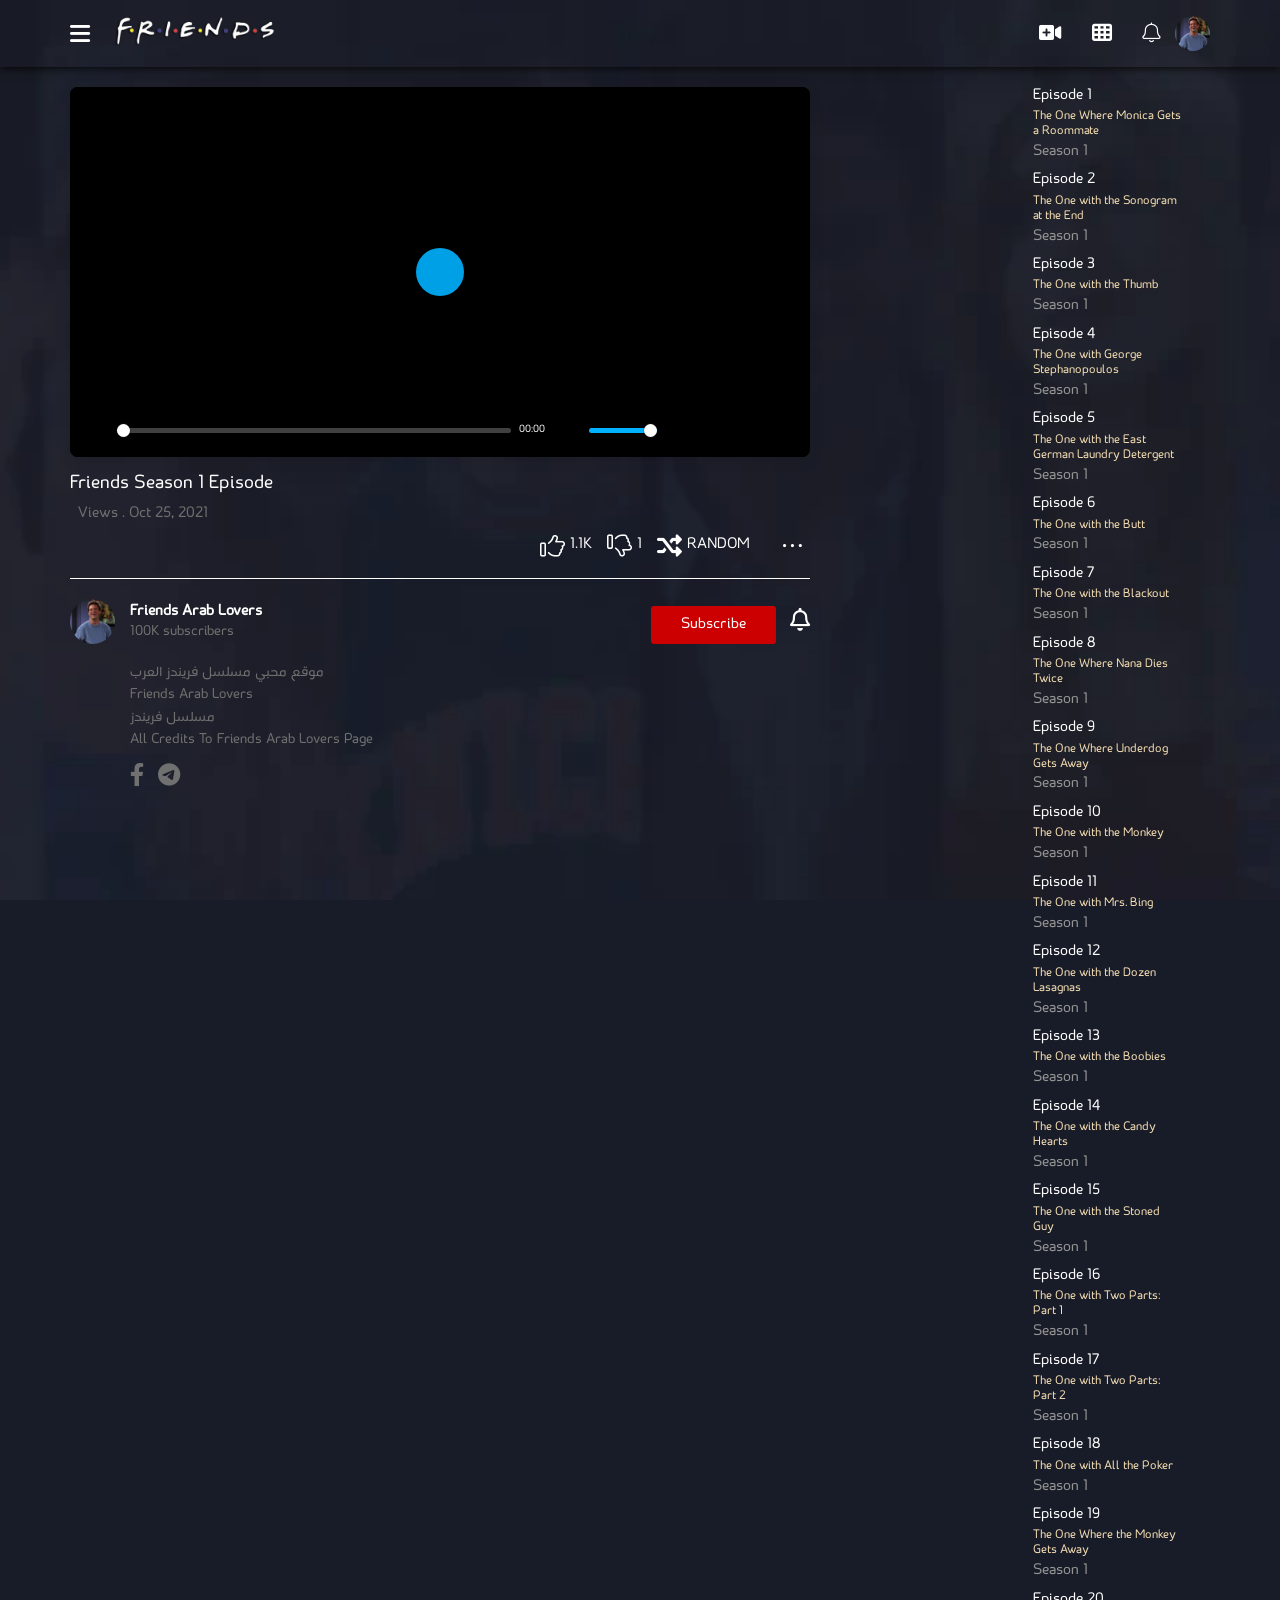
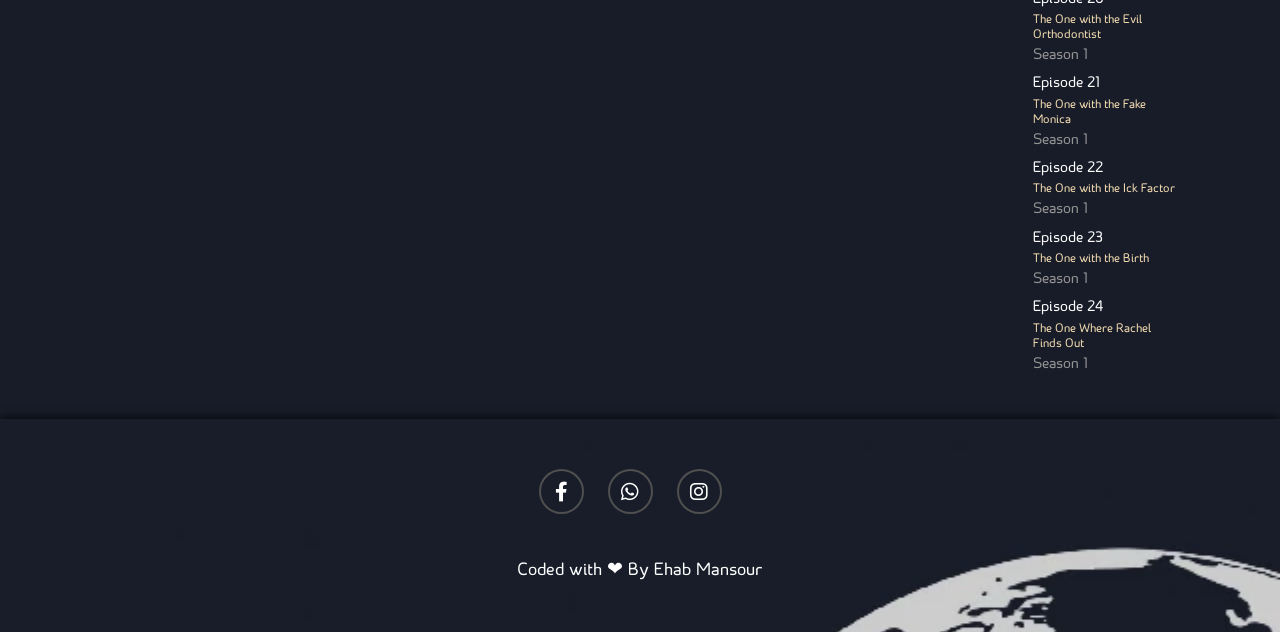
==== commit 58243ca8: "Add files via upload" ====
--- a/index.html
+++ b/index.html
@@ -94,10 +94,7 @@
               <i class="fa-solid fa-shuffle"></i>
               <span>Random</span>
             </div>
-            <div class="save">
-              <i class="fal fa-plus-square"></i>
-              <span>save</span>
-            </div>
+            <div class="save"></div>
             <i class="fal fa-ellipsis-h"></i>
           </div>
           <div class="channel">
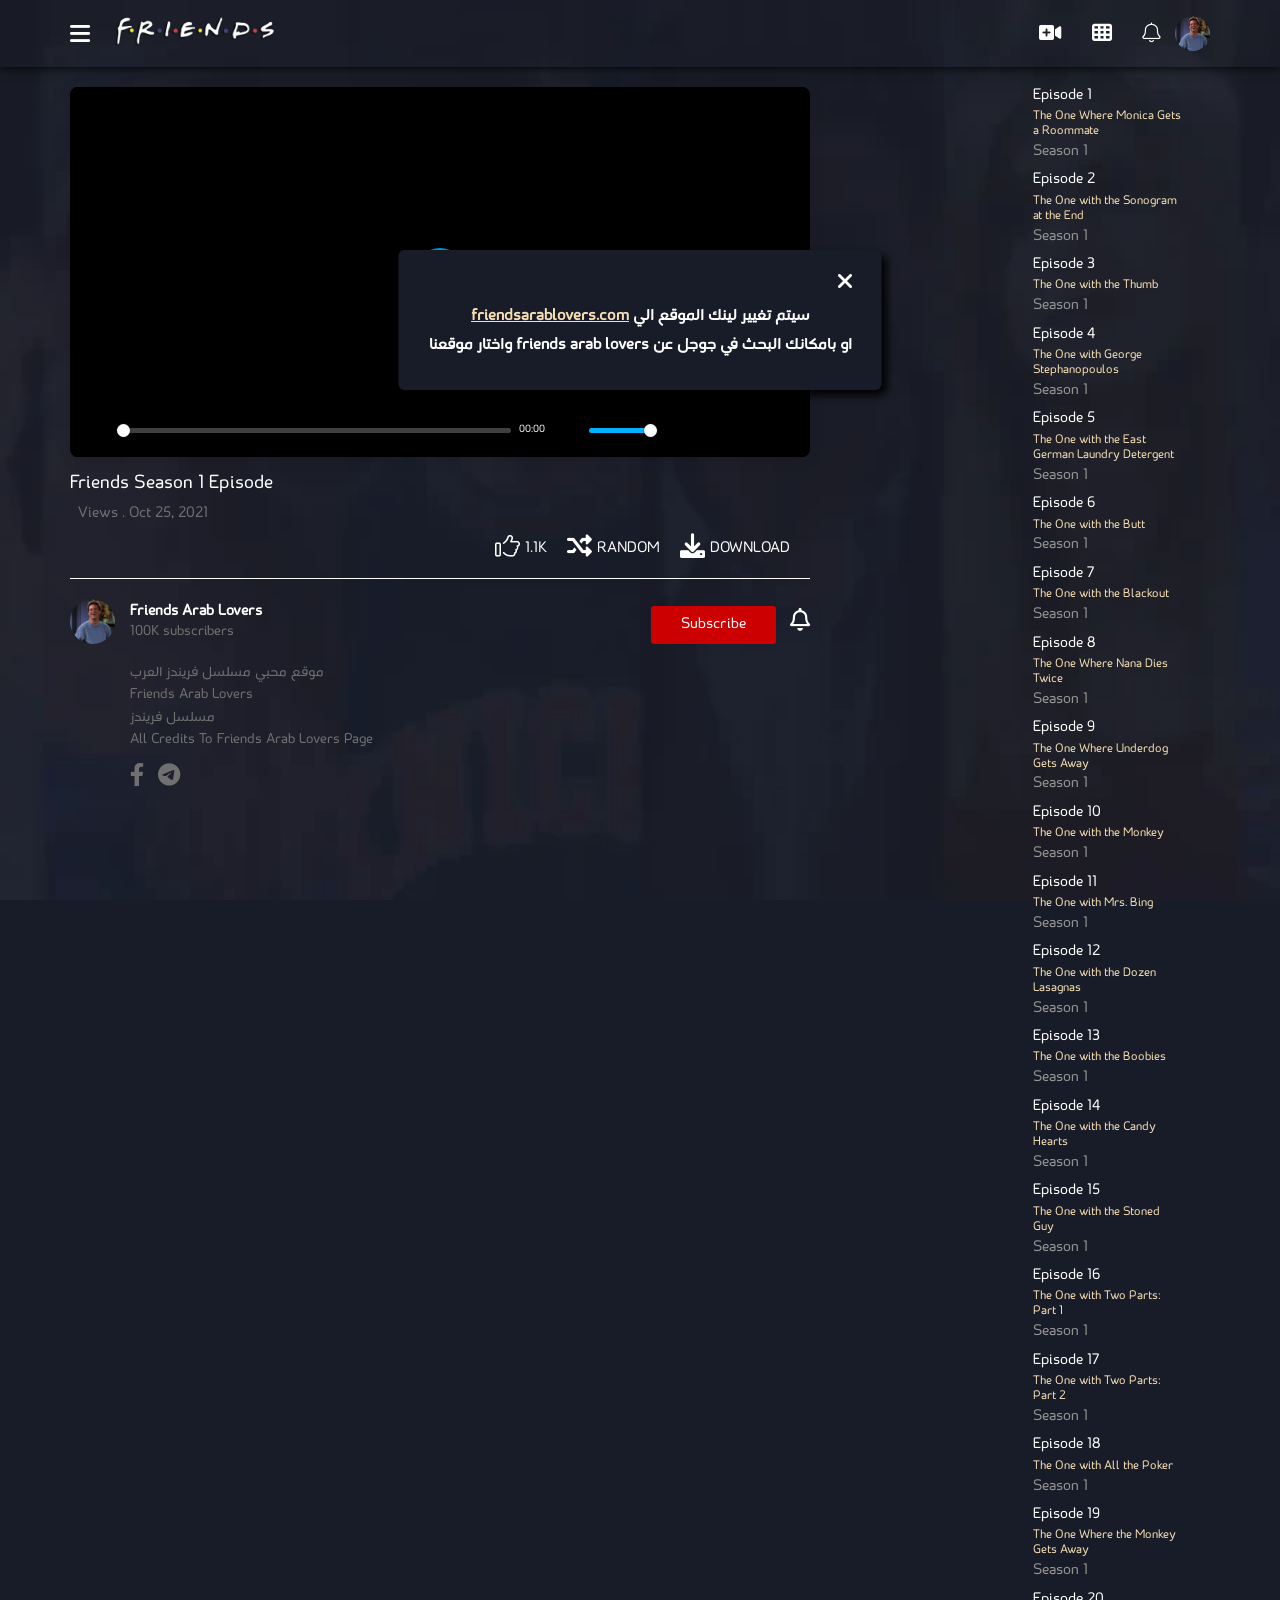
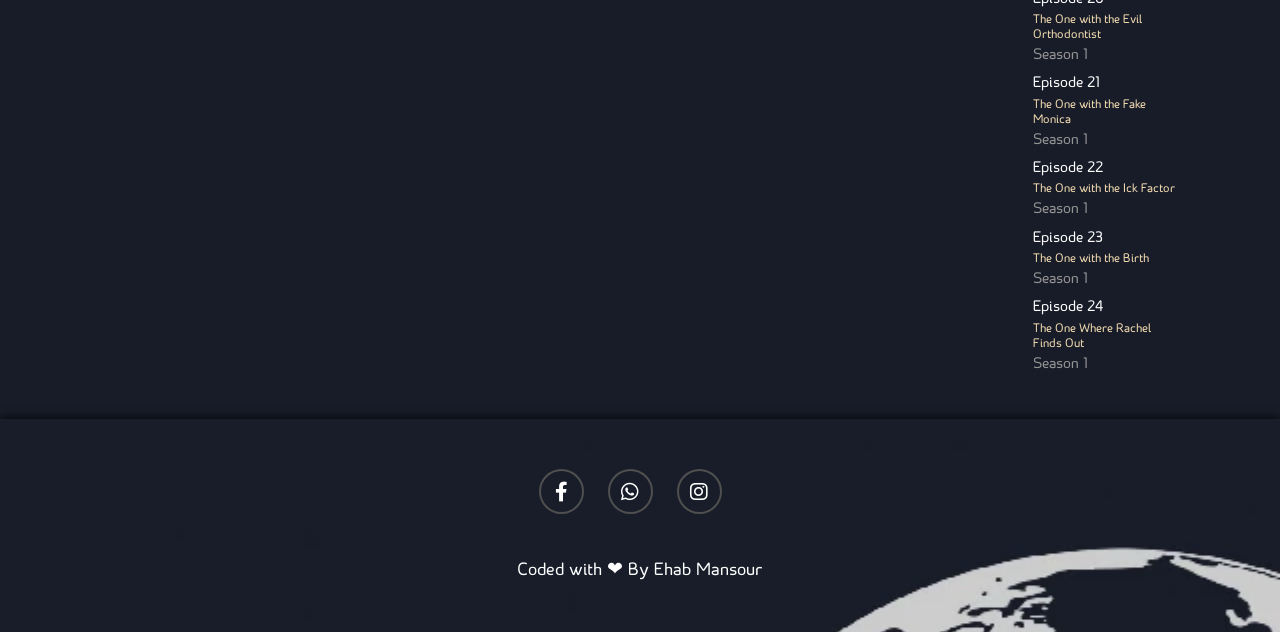
==== commit 93ba49a4: "Add files via upload" ====
--- a/index.html
+++ b/index.html
@@ -24,16 +24,17 @@
       alt=""
     />
     <div id="preloader"></div>
-    <!-- <div id="contact" class="contact">
+    <div id="contact" class="contact">
       <i id="exit" class="fa-solid fa-xmark"></i>
-      <h5>
-        يسعدنا تلقي ارائك في الموقع والاخطاء المراد تعديلها في التحديث القادم
+      <h5 style="direction: rtl">
+        سيتم تغيير لينك الموقع الي
+        <a style="color: wheat" href="http://friendsarablovers.com/"
+          >friendsarablovers.com</a
+        >
+        <br />
+        او بامكانك البحث في جوجل عن friends arab lovers واختار موقعنا
       </h5>
-      <form action="">
-        <input id="telegram" type="text" />
-      </form>
-      <button id="butt">ارسال</button>
-    </div> -->
+    </div>
     <span class="up"><i class="fas fa-arrow-up"></i></span>
     <div class="header">
       <div class="container">
--- a/css/main.css
+++ b/css/main.css
@@ -387,19 +387,24 @@
 .main .container .player .links {
   display: flex;
   justify-content: flex-end;
+
   align-items: center;
   border-bottom: 1px solid var(--main-color);
   padding-bottom: 20px;
   color: var(--main-color);
+  position: relative;
 }
 
 .main .container .player .links > div {
   display: flex;
-  align-items: center;
-  margin-right: 15px;
+  margin-right: 20px;
+  align-items: flex-end;
   cursor: pointer;
   text-transform: uppercase;
   user-select: none;
+}
+.main .container .player .links > div span {
+  font-size: 16px;
 }
 .main .container .player .links i {
   font-size: 25px;
@@ -727,3 +732,53 @@
   }
 }
 /* end loader  */
+/* start download */
+.save {
+  position: relative;
+}
+.dislike {
+  display: none !important;
+}
+.fa-ellipsis-h {
+  display: none;
+}
+.download-list {
+  display: flex;
+  flex-direction: column;
+  gap: 5px;
+  cursor: pointer;
+  position: absolute;
+  font-size: 12px;
+  text-transform: initial;
+  top: 40px;
+  right: -11px;
+  background-color: #141722;
+  padding: 10px 9px;
+  border-radius: 4px;
+  -webkit-border-radius: 4px;
+  -moz-border-radius: 4px;
+  -ms-border-radius: 4px;
+  -o-border-radius: 4px;
+  align-items: initial !important;
+  cursor: initial !important;
+}
+@media (min-width: 770px) {
+  .download-list {
+    top: 47px;
+    right: -21px;
+  }
+}
+.download-list > span {
+  border-bottom: 1px solid #e0e0e025;
+  white-space: nowrap;
+  padding: 4px 0;
+  cursor: pointer !important;
+}
+.download-list .close {
+  border-bottom: none !important;
+  text-align: center;
+  padding: 0 !important;
+}
+.download-list .close i {
+  color: #cc0000 !important;
+}
